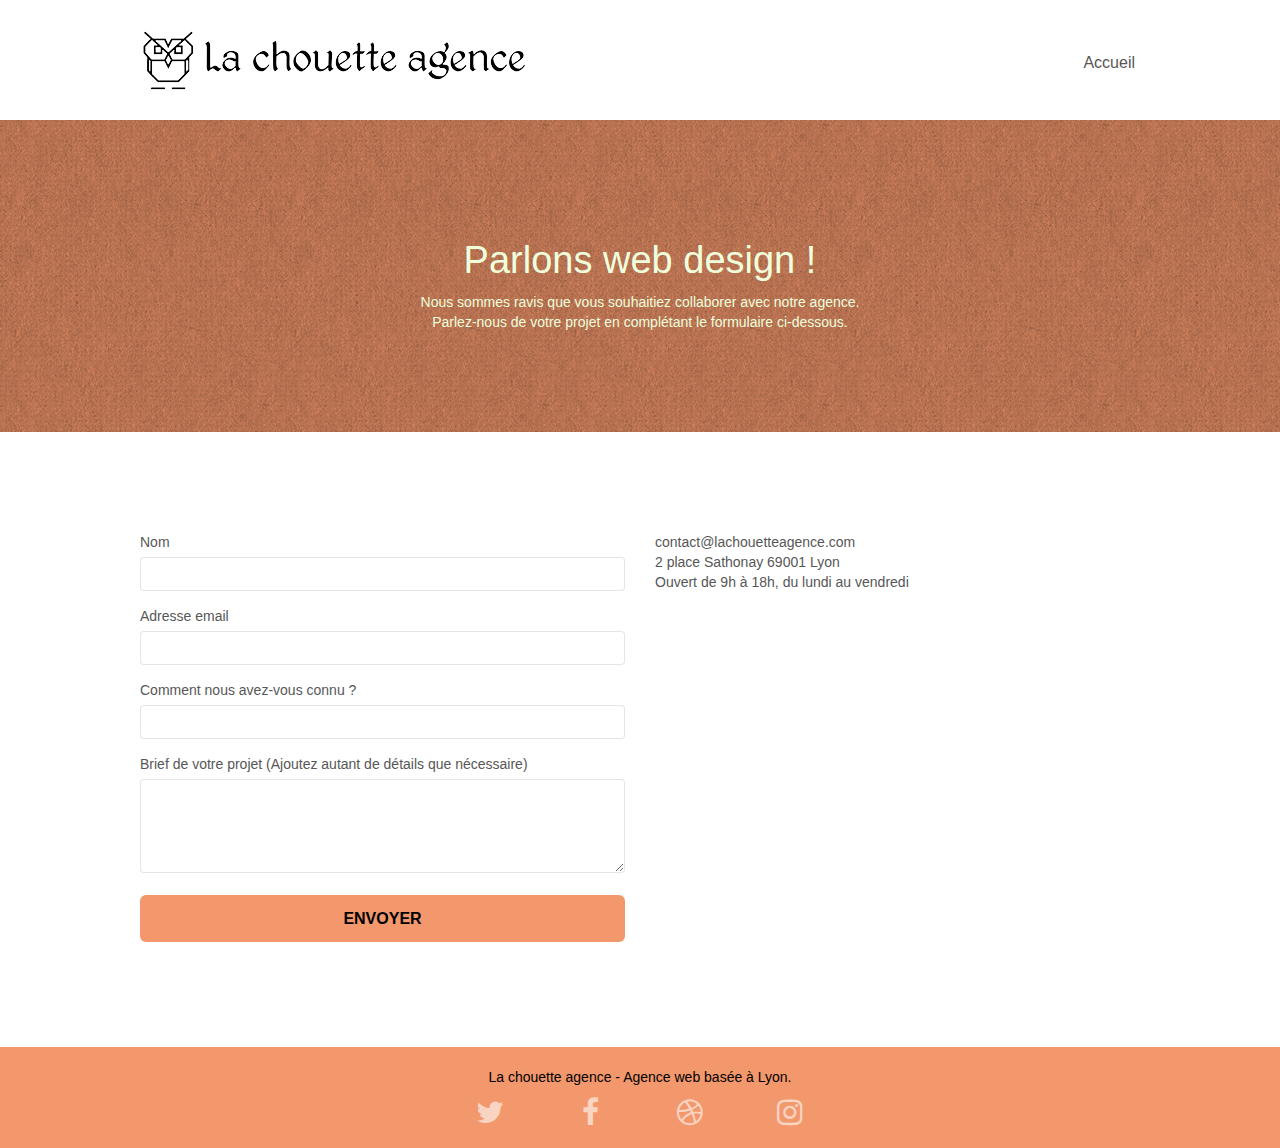
==== contact.html @ cfbeac8d "suite modification" ====
<!doctype html>
<html lang="fr">
<head>
    <meta charset="utf-8">
	<title>Contact-la chouette agence</title>
    <meta name="description" content="La chouette agence est une grande agence de web design basée à Lyon. l'agence aide les entreprise à devenir attractives et visibles sur internet">
    <meta name="viewport" content="width=device-width, initial-scale=1.0, viewport-fit=cover">
     <!-- Open Graph-->
    <meta property="og:type" content="website">
    <meta property="og:url" content="https://souadbz.github.io/P4_code_source/contact.html"/>
    <meta property="og:title" content="Contact-la chouette agence"/>
    <meta property="og:description" content="La chouette agence est une grande agence de web design basée à Lyon. l'agence aide les entreprise à devenir attractives et visibles sur internet"/>
    <meta property="og:image" content="https://github.com/Souadbz/P4_code_source/blob/master/favicon.jpg"/>  
	<meta name="twitter:title" content="Contact-la chouette agence">
	<meta name="twitter:description" content="La chouette agence est une grande agence de web design basée à Lyon. l'agence aide les entreprise à devenir attractives et visibles sur internet">
	<meta name="twitter:image" content="https://github.com/Souadbz/P4_code_source/blob/master/favicon.jpg">
	<meta name="twitter:card" content="summary_large_image">
	
	<link rel="shortcut icon" type="image/png" href="./img/favicon.jpg">
	<link rel="stylesheet" type="text/css" href="./css/bootstrap.css">
	<link rel="stylesheet" type="text/css" href="style.css">
	<link rel="stylesheet" type="text/css" href="./css/font-awesome.css">
	<link rel="stylesheet" type="text/css" href="./css/et-line.css">
	
    
	<script src="./js/jquery-2.1.0.min.js"></script>
	<script src="./js/bootstrap.min.js"></script>
	<script src="./js/blocs.min.js"></script>
	<script src="./js/jqBootstrapValidation.js"></script>
	<script src="./js/formHandler.js"></script>
    <title>page2</title>

    
<!-- Analytics -->
 
<!-- Analytics END -->
    
</head>
<body>
<!-- Principal conteneur -->
<div class="page-container">
    
<!-- bloc-0 -->
<header class="bloc bgc-white l-bloc " id="bloc-0">
	<div class="container bloc-sm">
		<nav class="navbar row">
			<div class="navbar-header">
				<a class="navbar-brand" href="index.html"><img src="img/la-chouette-agence-min.png" alt="atlanta web design logo"/></a>
				<button id="nav-toggle" type="button" class="ui-navbar-toggle navbar-toggle" data-toggle="collapse" data-target=".navbar-1">
					<span class="sr-only">Toggle navigation</span><span class="icon-bar"></span><span class="icon-bar"></span><span class="icon-bar"></span>
				</button>
			</div>
			<div class="collapse navbar-collapse navbar-1 special-dropdown-nav">
				<ul class="site-navigation nav navbar-nav">
					<li>
						<a href="index.html">Accueil</a>
					</li>
				</ul>
			</div>
		</nav>
	</div>
</header>
<!-- bloc-0 END -->
<!-- bloc-6 -->
<div class="bloc bg-dots-bg bg-repeat bgc-atomic-tangerine d-bloc bloc-bg-texture texture-paper" id="bloc-6">
	<div class="container bloc-lg">
		<div class="row">
			<div class="col-sm-12">
				<h1 class="text-center hero-bloc-text tc-white">
					Parlons web design !
				</h1>
				<p class="text-center mg-lg tc-white tight-width-whitespace">
					Nous sommes ravis que vous souhaitiez collaborer avec notre agence.<br>
					Parlez-nous de votre projet en complétant le formulaire ci-dessous.
				</p>
			</div>
		</div>
	</div>
</div>
<!-- bloc-6 END -->

<!-- bloc-7 -->
<div class="bloc bgc-white l-bloc" id="bloc-7">
	<div class="container bloc-lg">
		<div class="row">
			<div class="col-sm-6">
				<form id="form_1" novalidate success-msg="Your message has been sent." fail-msg="Sorry it seems that our mail server is not responding, Sorry for the inconvenience!">
					<div class="form-group">
						<label for="name">
							Nom
						</label>
						<input id="name" class="form-control" required />
					</div>
					<div class="form-group">
						<label for="email">
							Adresse email
						</label>
						<input id="email" class="form-control" type="email" required />
					</div>
					<div class="form-group">
						<label for="input_504">
							Comment nous avez-vous connu ?
						</label>
						<input class="form-control" type="email" required id="input_504" />
					</div>
					<div class="form-group">
						<label for="message">
							Brief de votre projet (Ajoutez autant de détails que nécessaire)<br>
						</label><textarea id="message" class="form-control" rows="4" cols="50" required></textarea>
					</div> 
					<button class="bloc-button btn btn-lg btn-block cta-hero btn-atomic-tangerine" type="submit">
						Envoyer
					</button>
				</form>
			</div>
			<div class="col-sm-6">
				<p>
					contact@lachouetteagence.com<br>2 place Sathonay 69001 Lyon<br>Ouvert de 9h à 18h, du lundi au vendredi<br>
				</p>
			</div>
		</div>
	</div>
</div>
<!-- bloc-7 END -->

<!-- ScrollToTop Button -->
<a class="bloc-button btn btn-d scrollToTop" onclick="scrollToTarget('1')"><span class="fa fa-chevron-up"></span></a>
<!-- ScrollToTop Button END-->


<!-- Footer - bloc-8 -->
<footer class="bloc bgc-atomic-tangerine d-bloc" id="bloc-8">
	<div class="container bloc-sm">
		<div class="row">
			<div class="col-sm-12">
				<p class="text-center white">
					La chouette agence - Agence web basée à Lyon.<br>
				</p>
				<div class="row row-no-gutters reseau-social">
					<div class="col-sm-3">
						<div class="text-center">
							<a a  aria-label="twitter" class="reseau-social" href="https://twitter.com" target="_blank" ><span class="fa fa-twitter icon-md"></span></a>
						</div>
					</div>
					<div class="col-sm-3">
						<div class="text-center">
							<a a  aria-label="facebook" class="reseau-social" href="https://facebook.com" target="_blank"><span class="fa fa-facebook icon-md"></span></a>
						</div>
					</div>
					<div class="col-sm-3">
						<div class="text-center">
							<a a  aria-label="dribbble" class="reseau-social" href="https://dribbble.com" target="_blank"><span class="fa fa-dribbble icon-md"></span></a>
						</div>
					</div>
					<div class="col-sm-3">
						<div class="text-center">
							<a a  aria-label="instagram" class="reseau-social" href="https://instagram.com" target="_blank"><span class="fa fa-instagram icon-md"></span></a>
						</div>
					</div>
				</div>
			</div>
		</div>
	</div>
</footer>
<!-- Footer - bloc-8 END -->

</div>
<!-- Principal conteneur END -->
    

</body>
</html>
---- style.css ----
body {
    margin: 0;
    padding: 0;
    background: #FFF;
    overflow-x: hidden;
    -webkit-font-smoothing: antialiased;
    -moz-osx-font-smoothing: grayscale;
}

a,
button {
    transition: all .3s ease-in-out;
    outline: none!important;
}

a:hover {
    text-decoration: none;
    cursor: pointer;
}

#page-loading-blocs-notifaction {
    position: fixed;
    top: 0;
    bottom: 0;
    width: 100%;
    z-index: 100000;
    background: #FFFFFF url("img/pageload-spinner.gif") no-repeat center center;
}

.bloc {
    width: 100%;
    clear: both;
    background: 50% 50% no-repeat;
    padding: 0 50px;
    -webkit-background-size: cover;
    -moz-background-size: cover;
    -o-background-size: cover;
    background-size: cover;
    position: relative;
}

.bloc .container {
    padding-left: 0;
    padding-right: 0;
}

.bloc-lg {
    padding: 100px 50px;
}

.bloc-md {
    padding: 50px;
}

.bloc-sm {
    padding: 20px 50px;
}

.bg-center,
.bg-l-edge,
.bg-r-edge,
.bg-t-edge,
.bg-b-edge,
.bg-tl-edge,
.bg-bl-edge,
.bg-tr-edge,
.bg-br-edge,
.bg-repeat {
    -webkit-background-size: auto!important;
    -moz-background-size: auto!important;
    -o-background-size: auto!important;
    background-size: auto!important;
}

.bg-repeat {
    background: repeat;
}

.bg-t-edge {
    background: top no-repeat;
}

.bloc-bg-texture::before {
    content: "";
    background-size: 2px 2px;
    position: absolute;
    top: 0;
    bottom: 0;
    left: 0;
    right: 0;
}

.texture-paper::before {
    background: url("img/texture-paper-min.png");
    background-size: 280px 280px;
}

.b-parallax {
    background-attachment: fixed;
}
.d-bloc button:hover {
    color: rgba(255, 255, 255, .9);
}

.d-bloc .icon-round,
.d-bloc .icon-square,
.d-bloc .icon-rounded,
.d-bloc .icon-semi-rounded-a,
.d-bloc .icon-semi-rounded-b {
    border-color: rgba(255, 255, 255, .9);
}

.d-bloc .divider-h span {
    border-color: rgba(255, 255, 255, .2);
}

.d-bloc .a-btn,
.d-bloc .navbar a,
.d-bloc .navbar-brand,
.d-bloc a .icon-sm,
.d-bloc a .icon-md,
.d-bloc a .icon-lg,
.d-bloc a .icon-xl,
.d-bloc h1 a,
.d-bloc h2 a,
.d-bloc h3 a,
.d-bloc h4 a,
.d-bloc h5 a,
.d-bloc h6 a,
.d-bloc p a {
    color: rgba(255, 255, 255, .6);
}

.d-bloc .a-btn:hover,
.d-bloc .navbar a:hover,
.d-bloc .navbar-brand:hover,
.d-bloc a:hover .icon-sm,
.d-bloc a:hover .icon-md,
.d-bloc a:hover .icon-lg,
.d-bloc a:hover .icon-xl,
.d-bloc h1 a:hover,
.d-bloc h2 a:hover,
.d-bloc h3 a:hover,
.d-bloc h4 a:hover,
.d-bloc h5 a:hover,
.d-bloc h6 a:hover,
.d-bloc p a:hover {
    color: rgba(255, 255, 255, 1);
}

.d-bloc .navbar-toggle .icon-bar {
    background: rgba(255, 255, 255, 1);
}

.d-bloc .btn-wire,
.d-bloc .btn-wire:hover {
    color: rgba(255, 255, 255, 1);
    border-color: rgba(255, 255, 255, 1);
}

.d-bloc .panel {
    color: rgba(0, 0, 0, .5);
}

.d-bloc .panel button:hover {
    color: rgba(0, 0, 0, .7);
}

.d-bloc .panel icon {
    border-color: rgba(0, 0, 0, .7);
}

.d-bloc .panel .divider-h span {
    border-color: rgba(0, 0, 0, .1);
}

.d-bloc .panel .a-btn {
    color: rgba(0, 0, 0, .6);
}

.d-bloc .panel .a-btn:hover {
    color: rgba(0, 0, 0, 1);
}

.d-bloc .panel .btn-wire,
.d-bloc .panel .btn-wire:hover {
    color: rgba(0, 0, 0, .7);
    border-color: rgba(0, 0, 0, .3);
}

.d-bloc .panel,
.l-bloc {
    color: rgba(0, 0, 0, .5);
}

.d-bloc .panel button:hover,
.l-bloc button:hover {
    color: rgba(0, 0, 0, .7);
}

.l-bloc .icon-round,
.l-bloc .icon-square,
.l-bloc .icon-rounded,
.l-bloc .icon-semi-rounded-a,
.l-bloc .icon-semi-rounded-b {
    border-color: rgba(0, 0, 0, .7);
}

.d-bloc .panel .divider-h span,
.l-bloc .divider-h span {
    border-color: rgba(0, 0, 0, .1);
}

.d-bloc .panel .a-btn,
.l-bloc .a-btn,
.l-bloc .navbar a,
.l-bloc .navbar-brand,
.l-bloc a .icon-sm,
.l-bloc a .icon-md,
.l-bloc a .icon-lg,
.l-bloc a .icon-xl,
.l-bloc h1 a,
.l-bloc h2 a,
.l-bloc h3 a,
.l-bloc h4 a,
.l-bloc h5 a,
.l-bloc h6 a,
.l-bloc p a {
    color: rgba(0, 0, 0, .6);
}

.d-bloc .panel .a-btn:hover,
.l-bloc .a-btn:hover,
.l-bloc .navbar a:hover,
.l-bloc .navbar-brand:hover,
.l-bloc a:hover .icon-sm,
.l-bloc a:hover .icon-md,
.l-bloc a:hover .icon-lg,
.l-bloc a:hover .icon-xl,
.l-bloc h1 a:hover,
.l-bloc h2 a:hover,
.l-bloc h3 a:hover,
.l-bloc h4 a:hover,
.l-bloc h5 a:hover,
.l-bloc h6 a:hover,
.l-bloc p a:hover {
    color: rgba(0, 0, 0, 1);
}

.l-bloc .navbar-toggle .icon-bar {
    color: rgba(0, 0, 0, .6);
}

.d-bloc .panel .btn-wire,
.d-bloc .panel .btn-wire:hover,
.l-bloc .btn-wire,
.l-bloc .btn-wire:hover {
    color: rgba(0, 0, 0, .7);
    border-color: rgba(0, 0, 0, .3);
}

.voffset {
    margin-top: 30px;
}

.voffset-lg {
    margin-top: 80px;
}

.row-no-gutters {
    margin-right: 0;
    margin-left: 0;
}

.row.row-no-gutters > [class^="col-"],
.row.row-no-gutters > [class*=" col-"] {
    padding-right: 0;
    padding-left: 0;
}
.source-quote{
    font-size: 15px;
    font-style: normal;
}
#bloc-1-hero h1 {
    font-size: 32px;
}

.navbar {
    margin-bottom: 0;
    z-index: 1;
}

.navbar-brand {
    height: auto;
    padding: 3px 15px;
    font-size: 25px;
    font-weight: normal;
    font-weight: 600;
    line-height: 44px;
}

.navbar-brand img {
    max-height: 200px;
    margin: 0 5px 0 0;
    display: inline;
}

.navbar-brand img[src$=svg] {
    min-width: 100px;
}

.nav-center .navbar-brand img {
    margin: 0;
}

.navbar .nav {
    padding-top: 2px;
    margin-right: -16px;
    float: right;
    z-index: 1;
}

.nav > li {
    float: left;
    margin-top: 4px;
    font-size: 16px;
}

.navbar-nav .open .dropdown-menu > li > a {
    text-align: inherit;
}

.nav > li a:hover,
.nav > li a:focus {
    background: transparent;
}

.navbar-toggle {
    margin: 10px 10px 0 0;
    border: 0px;
}

.navbar-toggle:hover {
    background: transparent!important;
}

.navbar-toggle .icon-bar {
    background-color: rgba(0, 0, 0, .5);
    width: 26px;
}

.nav-invert .navbar .nav {
    float: left;
}

.nav-invert .navbar-header,
.nav-invert .navbar-brand {
    float: right;
    position: relative;
    z-index: 2;
}

@media (min-width: 768px) {
    .site-navigation {
        position: absolute;
        top: 50%;
        right: 20px;
        transform: translate(0, -50%);
        -webkit-transform: translateY(-50%);
    }
    .nav > li .dropdown-menu a,
    .nav > li .dropdown-menu a:hover {
        color: #484848;
    }
    .nav-invert .site-navigation {
        left: 0;
        right: 0;
    }
    .nav-center {
        text-align: center;
    }
    .nav-center .navbar-header {
        width: 100%;
    }
    .nav-center .navbar-header,
    .nav-center .navbar-brand,
    .nav-center .nav > li {
        float: none;
        display: inline-block;
    }
    .nav-center .site-navigation {
        position: relative;
        width: 100%;
        right: 0;
        margin-right: 0px;
        margin-top: 20px;
    }
    .nav-center.mini-nav .navbar-toggle {
        float: none;
        margin: 10px auto 0;
    }
}

.nav > li > .dropdown a {
    background: none!important;
    display: block;
    padding: 14px 15px;
}

nav .caret {
    margin: 0 5px;
}

.dropdown-menu .dropdown-menu {
    top: -8px;
    left: 100%;
}

.dropdown-menu .dropmenu-flow-right {
    top: 100%;
    left: 0;
    margin-left: -1px;
    border-top-left-radius: 0;
    border-top-right-radius: 0;
}

.dropdown-menu .dropdown span {
    border: 4px solid black;
    border-top-color: transparent;
    border-right-color: transparent;
    border-bottom-color: transparent;
    margin: 6px -5px 0 0!important;
    float: right;
}

.mg-md {
    margin-top: 10px;
    margin-bottom: 20px;
}

.mg-lg {
    margin-top: 10px;
    margin-bottom: 40px;
}

.btn {
    margin: 0 5px 5px 0;
}

.btn.pull-right {
    margin: 0 0 5px 5px;
}

.btn-d,
.btn-d:hover,
.btn-d:focus {
    color: #FFF;
    background: rgba(0, 0, 0, .3);
}

button {
    outline: none!important;
}

.btn-rd {
    border-radius: 40px;
}

.btn-clean {
    border: 1px solid rgba(0, 0, 0, .08);
    border-bottom-color: rgba(0, 0, 0, .1);
    text-shadow: 0 1px 0 rgba(0, 0, 1, .1);
    box-shadow: 0 1px 3px rgba(0, 0, 1, .25), inset 0 1px 0 0 rgba(255, 255, 255, .15);
}

.icon-md {
    font-size: 30px!important;
}

.icon-lg {
    font-size: 60px!important;
}

.sm-shadow {
    text-shadow: 0 1px 2px rgba(0, 0, 0, .3);
}
#wish{
    font-size: 20px;
}
#contact{
    font-size: 16px;
}
.panel-sq,
.panel-sq .panel-heading,
.panel-sq .panel-footer {
    border-radius: 0;
}

.panel-rd {
    border-radius: 30px;
}

.panel-rd .panel-heading {
    border-radius: 29px 29px 0 0;
}

.panel-rd .panel-footer {
    border-radius: 0 0 29px 29px;
}

.form-control {
    border-color: rgba(0, 0, 0, .1);
    box-shadow: none;
}

.scrollToTop {
    width: 40px;
    height: 40px;
    position: fixed;
    bottom: 20px;
    right: 20px;
    opacity: 0;
    z-index: 500;
    transition: all .3s ease-in-out;
}

.scrollToTop span {
    margin-top: 6px;
}

.showScrollTop {
    font-size: 14px;
    opacity: 1;
}

a[data-lightbox] {
    position: relative;
    display: block;
    text-align: center;
}

a[data-lightbox]:hover::before {
    content: "+";
    font-family: "HelveticaNeue-Light", "Helvetica Neue Light", "Helvetica Neue", Helvetica, Arial;
    font-size: 32px;
    width: 50px;
    height: 50px;
    margin-left: -25px;
    border-radius: 50%;
    background: rgba(0, 0, 0, .6);
    color: #FFF;
    font-weight: 100;
    z-index: 1;
    position: absolute;
    top: 50%;
    transform: translateY(-50%);
    -webkit-transform: translateY(-50%);
}

a[data-lightbox]:hover img {
    opacity: 0.6;
    -webkit-animation-fill-mode: none;
    animation-fill-mode: none;
}

#lightbox-modal {
    display: flex;
    align-items: center;
}

#lightbox-modal .modal-dialog {
    width: 90%;
    max-width: 900px;
    margin: 0 auto 0;
}

#lightbox-modal .modal-dialog img {
    max-height: 90vh;
    margin: 0 auto;
}

.lightbox-caption {
    padding: 20px;
    color: #FFF;
    background: rgba(0, 0, 0, .5);
    position: absolute;
    left: 15px;
    right: 15px;
    bottom: 5px;
}

.close-lightbox {
    color: #FFF;
    font-size: 30px;
    position: absolute;
    top: 20px;
    right: 20px;
    z-index: 20;
    background: rgba(0, 0, 0, .5);
    border: none;
    line-height: 30px;
    padding: 0 9px 5px;
    opacity: 0.3;
}

.close-lightbox:hover,
.next-lightbox:hover,
.prev-lightbox:hover {
    opacity: 1.0;
    color: #FFF;
}

.next-lightbox,
.prev-lightbox {
    font-size: 20px;
    color: rgba(255, 255, 255, .9);
    background: rgba(0, 0, 0, .5);
    transition: all .2s ease-in-out;
    position: absolute;
    top: 45%;
    z-index: 1;
    opacity: 0.4;
}

.next-lightbox {
    padding: 6px 8px 1px 13px;
    right: 25px;
}

.prev-lightbox {
    padding: 6px 13px 1px 10px;
    left: 25px;
}

.snapshot-lb .modal-body {
    padding-bottom: 45px;
}

.snapshot-lb .lightbox-caption {
    padding: 0;
    color: rgba(0, 0, 0, .5);
    background: none;
}

h1,
h2,
h3,
h4,
h5,
h6,
p,
label,
.btn,
a {
    font-family: "helvetica";
    font-weight: 400;
    color: #575757!important;
}

.container {
    max-width: 1000px;
}

.hero-bloc-text {
    font-size: 38px;
}

.hero-bloc-text-sub {
    font-size: 36px;
}

.statement-bloc-text {
    line-height: 26px;
    font-style: italic;
    font-size: 20px;
    text-align: center;
    font-weight: lighter;
    max-width: 520px;
    margin: auto;
}

.tight-width-whitespace {
    max-width: 600px;
    margin: auto;
}

.h1 {
    font-size: 20px;
    font-family: "Open Sans";
}

.cta-hero {
    margin-top: 22px;
    color: #FFFFFF!important;
    text-transform: uppercase;
    padding: 12px 28px 12px 28px;
    font-size: 16px;
    font-weight: 700;
}
#title-project{
    padding-bottom: 10px;
}
.reseau-social {
    max-width: 400px;
    margin: auto;
}

h2 {
    font-size: 22px;
    line-height: 1.4em;
    color: #333333!important;
}
h3 {
    font-size: 15px;
    text-transform: uppercase;
    font-weight: 700;
    color: #333333!important;
}

.med-width-whitespace {
    max-width: 800px;
    margin: auto;
    box-shadow: 0px 0px 0px #000000;
}

h1 {
    color: #333333!important;
}

h4 {
    color: #333333!important;
}

.icons {
    margin-bottom: 14px;
    margin-top: 24px;
}

.white {
    color: #000000!important;
}

.portfolio-thumb {
    margin-bottom: 24px;
}

.portfolio-row {
    margin-bottom: 44px;
    margin-top: 50px;
}

.avatar {
    box-shadow: 0px 4px 9px rgba(0, 0, 0, 0.3);
}

.black-background {
    background-color: rgba(165, 147, 99, 0.7);
    padding: 40px 40px 40px 40px;
}

.bold-link {
    font-weight: 900;
    text-decoration: underline!important;
}

.bgc-white {
    background-color: #FFFFFF;
}

.bgc-dark-slate-blue {
    background-color: #364577;
}

.bgc-atomic-tangerine {
    background-color: #F3976C;
}

.tc-white {
    color:#efffdd!important;
}

.btn-atomic-tangerine {
    background: #F3976C!important;
    color: #000000!important;
}

.btn-atomic-tangerine:hover {
    background: #c27956!important;
    color: #FFFFFF!important;
}

.ltc-white {
    color: #FFFFFF!important;
}

.ltc-white:hover {
    color: #cccccc!important;
}

.ltc-atomic-tangerine {
    color: #F3976C!important;
}

.ltc-atomic-tangerine:hover {
    color: #c27956!important;
}

.icon-dark-slate-blue {
    color: #364577!important;
    border-color: #364577!important;
}

.bg-dots-bg {
    background-image: url("img/dots-bg.png");
}

.bg-lines-h2-bg {
    background-image: url("img/lines-h2-bg.png");
}

.bg-banniere {
    background-image: url("img/la-chouette-agence-banniere-min.jpg");
}

.bg-presentation {
    background-image: url("img/image-de-presentation-min.png");
}
@media (max-width: 1024px) {
    .bloc {
        padding-left: 20px;
        padding-right: 20px;
    }
    .bloc.full-width-bloc,
    .bloc-tile-2.full-width-bloc .container,
    .bloc-tile-3.full-width-bloc .container,
    .bloc-tile-4.full-width-bloc .container {
        padding-left: 0;
        padding-right: 0;
    }
}

@media (max-width: 992px) and (min-width: 768px) {
    .navbar .nav {
        max-width: 80%
    }
    .nav-center.navbar .nav {
        max-width: 100%
    }
}

@media only screen and (min-device-width: 768px) and (max-device-width: 1024px) and (orientation: landscape) {
    .b-parallax {
        background-attachment: scroll;
    }
}

@media only screen and (min-device-width: 1024px) and (max-device-width: 1366px) and (-webkit-min-device-pixel-ratio: 1.5) {
    .b-parallax {
        background-attachment: scroll;
    }
}

@media (max-width: 991px) {
    .container {
        width: 100%;
    }
    .b-parallax {
        background-attachment: scroll;
    }
    .page-container,
    #hero-bloc {
        overflow-x: hidden;
        position: relative;
    }
    .bloc {
        padding-left: constant(safe-area-inset-left);
        padding-right: constant(safe-area-inset-right);
    }
    .bloc-group,
    .bloc-group .bloc {
        display: block;
        width: 100%;
    }
    .bloc-fill-screen .fill-bloc-top-edge,
    .bloc-fill-screen .fill-bloc-bottom-edge {
        padding: 0 20px;
        padding-left: constant(safe-area-inset-left);
        padding-right: constant(safe-area-inset-right);
    }
}

@media (max-width: 767px) {
    .page-container {
        overflow-x: hidden;
        position: relative;
    }
    h1,
    h2,
    h3,
    h4,
    h5,
    h6,
    p,
    #disqus_thread {
        padding-left: 10px!important;
        padding-right: 10px!important;
    }
    .b-parallax {
        background-attachment: scroll;
    }
    .navbar .nav {
        padding-top: 0;
        border-top: 1px solid rgba(0, 0, 0, .2);
        float: none!important;
    }
    .navbar.row {
        margin-left: 0;
        margin-right: 0;
    }
    .site-navigation {
        position: inherit;
        transform: none;
        -webkit-transform: none;
        -ms-transform: none;
    }
    .nav > li {
        margin-top: 0;
        border-bottom: 1px solid rgba(0, 0, 0, .1);
        background: rgba(0, 0, 0, .05);
        text-align: left;
        padding-left: 15px;
        width: 100%;
    }
    .nav > li:hover {
        background: rgba(0, 0, 0, .08);
    }
    .dropdown .dropdown a .caret {
        float: none;
        margin: 5px 0 0 10px!important;
        border: 4px solid black;
        border-bottom-color: transparent;
        border-right-color: transparent;
        border-left-color: transparent;
    }
    #hero-bloc .navbar .nav {
        background: rgba(0, 0, 0, .8);
    }
    #hero-bloc .navbar .nav a {
        color: rgba(255, 255, 255, .6);
    }
    .hero {
        padding: 50px 0;
    }
    .hero-nav {
        left: -1px;
        right: -1px;
    }
    .navbar-collapse {
        padding: 0;
        overflow-x: hidden;
        -webkit-box-shadow: none;
        box-shadow: none;
    }
    .navbar-brand img {
        max-height: 40px;
        width: auto;
    }
    .nav-invert .navbar-header {
        float: none;
        width: 100%;
    }
    .nav-invert .navbar-toggle {
        float: left;
        margin-left: 10px;
    }
    .bloc {
        padding-left: 0;
        padding-right: 0;
    }
    .bloc-xxl,
    .bloc-xl,
    .bloc-lg {
        padding: 40px 0;
    }
    .bloc-sm,
    .bloc-md {
        padding-left: 0;
        padding-right: 0;
    }
    .bloc-tile-2 .container,
    .bloc-tile-3 .container,
    .bloc-tile-4 .container,
    .bloc-fill-screen .fill-bloc-top-edge,
    .bloc-fill-screen .fill-bloc-bottom-edge {
        padding-left: 0;
        padding-right: 0;
    }
    .a-block {
        padding: 0 10px;
    }
    .btn-dwn {
        display: none;
    }
    .voffset {
        margin-top: 5px;
    }
    .voffset-md {
        margin-top: 20px;
    }
    .voffset-lg {
        margin-top: 30px;
    }
    form {
        padding: 5px;
    }
    .close-lightbox {
        display: inline-block;
    }
    .blocsapp-device-iphone5 {
        background-size: 216px 425px;
        padding-top: 60px;
        width: 216px;
        height: 425px;
    }
    .blocsapp-device-iphone5 img {
        width: 180px;
        height: 320px;
    }
}

@media (max-width: 400px) {
    .bloc {
        padding-left: 0;
        padding-right: 0;
    }
}

@media (max-width: 767px) {
    .bloc-mob-center-text {
        text-align: center;
    }
}
---- css/et-line.css ----
@font-face {
    font-family: et-line;
    src: url(../fonts/et-line.eot);
    src: url(../fonts/et-line.eot?#iefix) format('embedded-opentype'), url(../fonts/et-line.woff) format('woff'), url(../fonts/et-line.ttf) format('truetype'), url(../fonts/et-line.svg#et-line) format('svg');
    font-weight: 400;
    font-style: normal
}

.et-icon-adjustments,
.et-icon-alarmclock,
.et-icon-anchor,
.et-icon-aperture,
.et-icon-attachment,
.et-icon-bargraph,
.et-icon-basket,
.et-icon-beaker,
.et-icon-bike,
.et-icon-book-open,
.et-icon-briefcase,
.et-icon-browser,
.et-icon-calendar,
.et-icon-camera,
.et-icon-caution,
.et-icon-chat,
.et-icon-circle-compass,
.et-icon-clipboard,
.et-icon-clock,
.et-icon-cloud,
.et-icon-compass,
.et-icon-desktop,
.et-icon-dial,
.et-icon-document,
.et-icon-documents,
.et-icon-download,
.et-icon-dribbble,
.et-icon-edit,
.et-icon-envelope,
.et-icon-expand,
.et-icon-facebook,
.et-icon-flag,
.et-icon-focus,
.et-icon-gears,
.et-icon-genius,
.et-icon-gift,
.et-icon-global,
.et-icon-globe,
.et-icon-googleplus,
.et-icon-grid,
.et-icon-happy,
.et-icon-hazardous,
.et-icon-heart,
.et-icon-hotairballoon,
.et-icon-hourglass,
.et-icon-key,
.et-icon-laptop,
.et-icon-layers,
.et-icon-lifesaver,
.et-icon-lightbulb,
.et-icon-linegraph,
.et-icon-linkedin,
.et-icon-lock,
.et-icon-magnifying-glass,
.et-icon-map,
.et-icon-map-pin,
.et-icon-megaphone,
.et-icon-mic,
.et-icon-mobile,
.et-icon-newspaper,
.et-icon-notebook,
.et-icon-paintbrush,
.et-icon-paperclip,
.et-icon-pencil,
.et-icon-phone,
.et-icon-picture,
.et-icon-pictures,
.et-icon-piechart,
.et-icon-presentation,
.et-icon-pricetags,
.et-icon-printer,
.et-icon-profile-female,
.et-icon-profile-male,
.et-icon-puzzle,
.et-icon-quote,
.et-icon-recycle,
.et-icon-refresh,
.et-icon-ribbon,
.et-icon-rss,
.et-icon-sad,
.et-icon-scissors,
.et-icon-scope,
.et-icon-search,
.et-icon-shield,
.et-icon-speedometer,
.et-icon-strategy,
.et-icon-streetsign,
.et-icon-tablet,
.et-icon-target,
.et-icon-telescope,
.et-icon-toolbox,
.et-icon-tools,
.et-icon-tools-2,
.et-icon-trophy,
.et-icon-tumblr,
.et-icon-twitter,
.et-icon-upload,
.et-icon-video,
.et-icon-wallet,
.et-icon-wine {
    font-family: et-line;
    speak: none;
    font-style: normal;
    font-weight: 400;
    font-variant: normal;
    text-transform: none;
    line-height: 1;
    -webkit-font-smoothing: antialiased;
    -moz-osx-font-smoothing: grayscale;
    display: inline-block
}

.et-icon-mobile:before {
    content: "\e000"
}

.et-icon-laptop:before {
    content: "\e001"
}

.et-icon-desktop:before {
    content: "\e002"
}

.et-icon-tablet:before {
    content: "\e003"
}

.et-icon-phone:before {
    content: "\e004"
}

.et-icon-document:before {
    content: "\e005"
}

.et-icon-documents:before {
    content: "\e006"
}

.et-icon-search:before {
    content: "\e007"
}

.et-icon-clipboard:before {
    content: "\e008"
}

.et-icon-newspaper:before {
    content: "\e009"
}

.et-icon-notebook:before {
    content: "\e00a"
}

.et-icon-book-open:before {
    content: "\e00b"
}

.et-icon-browser:before {
    content: "\e00c"
}

.et-icon-calendar:before {
    content: "\e00d"
}

.et-icon-presentation:before {
    content: "\e00e"
}

.et-icon-picture:before {
    content: "\e00f"
}

.et-icon-pictures:before {
    content: "\e010"
}

.et-icon-video:before {
    content: "\e011"
}

.et-icon-camera:before {
    content: "\e012"
}

.et-icon-printer:before {
    content: "\e013"
}

.et-icon-toolbox:before {
    content: "\e014"
}

.et-icon-briefcase:before {
    content: "\e015"
}

.et-icon-wallet:before {
    content: "\e016"
}

.et-icon-gift:before {
    content: "\e017"
}

.et-icon-bargraph:before {
    content: "\e018"
}

.et-icon-grid:before {
    content: "\e019"
}

.et-icon-expand:before {
    content: "\e01a"
}

.et-icon-focus:before {
    content: "\e01b"
}

.et-icon-edit:before {
    content: "\e01c"
}

.et-icon-adjustments:before {
    content: "\e01d"
}

.et-icon-ribbon:before {
    content: "\e01e"
}

.et-icon-hourglass:before {
    content: "\e01f"
}

.et-icon-lock:before {
    content: "\e020"
}

.et-icon-megaphone:before {
    content: "\e021"
}

.et-icon-shield:before {
    content: "\e022"
}

.et-icon-trophy:before {
    content: "\e023"
}

.et-icon-flag:before {
    content: "\e024"
}

.et-icon-map:before {
    content: "\e025"
}

.et-icon-puzzle:before {
    content: "\e026"
}

.et-icon-basket:before {
    content: "\e027"
}

.et-icon-envelope:before {
    content: "\e028"
}

.et-icon-streetsign:before {
    content: "\e029"
}

.et-icon-telescope:before {
    content: "\e02a"
}

.et-icon-gears:before {
    content: "\e02b"
}

.et-icon-key:before {
    content: "\e02c"
}

.et-icon-paperclip:before {
    content: "\e02d"
}

.et-icon-attachment:before {
    content: "\e02e"
}

.et-icon-pricetags:before {
    content: "\e02f"
}

.et-icon-lightbulb:before {
    content: "\e030"
}

.et-icon-layers:before {
    content: "\e031"
}

.et-icon-pencil:before {
    content: "\e032"
}

.et-icon-tools:before {
    content: "\e033"
}

.et-icon-tools-2:before {
    content: "\e034"
}

.et-icon-scissors:before {
    content: "\e035"
}

.et-icon-paintbrush:before {
    content: "\e036"
}

.et-icon-magnifying-glass:before {
    content: "\e037"
}

.et-icon-circle-compass:before {
    content: "\e038"
}

.et-icon-linegraph:before {
    content: "\e039"
}

.et-icon-mic:before {
    content: "\e03a"
}

.et-icon-strategy:before {
    content: "\e03b"
}

.et-icon-beaker:before {
    content: "\e03c"
}

.et-icon-caution:before {
    content: "\e03d"
}

.et-icon-recycle:before {
    content: "\e03e"
}

.et-icon-anchor:before {
    content: "\e03f"
}

.et-icon-profile-male:before {
    content: "\e040"
}

.et-icon-profile-female:before {
    content: "\e041"
}

.et-icon-bike:before {
    content: "\e042"
}

.et-icon-wine:before {
    content: "\e043"
}

.et-icon-hotairballoon:before {
    content: "\e044"
}

.et-icon-globe:before {
    content: "\e045"
}

.et-icon-genius:before {
    content: "\e046"
}

.et-icon-map-pin:before {
    content: "\e047"
}

.et-icon-dial:before {
    content: "\e048"
}

.et-icon-chat:before {
    content: "\e049"
}

.et-icon-heart:before {
    content: "\e04a"
}

.et-icon-cloud:before {
    content: "\e04b"
}

.et-icon-upload:before {
    content: "\e04c"
}

.et-icon-download:before {
    content: "\e04d"
}

.et-icon-target:before {
    content: "\e04e"
}

.et-icon-hazardous:before {
    content: "\e04f"
}

.et-icon-piechart:before {
    content: "\e050"
}

.et-icon-speedometer:before {
    content: "\e051"
}

.et-icon-global:before {
    content: "\e052"
}

.et-icon-compass:before {
    content: "\e053"
}

.et-icon-lifesaver:before {
    content: "\e054"
}

.et-icon-clock:before {
    content: "\e055"
}

.et-icon-aperture:before {
    content: "\e056"
}

.et-icon-quote:before {
    content: "\e057"
}

.et-icon-scope:before {
    content: "\e058"
}

.et-icon-alarmclock:before {
    content: "\e059"
}

.et-icon-refresh:before {
    content: "\e05a"
}

.et-icon-happy:before {
    content: "\e05b"
}

.et-icon-sad:before {
    content: "\e05c"
}

.et-icon-facebook:before {
    content: "\e05d"
}

.et-icon-twitter:before {
    content: "\e05e"
}

.et-icon-googleplus:before {
    content: "\e05f"
}

.et-icon-rss:before {
    content: "\e060"
}

.et-icon-tumblr:before {
    content: "\e061"
}

.et-icon-linkedin:before {
    content: "\e062"
}

.et-icon-dribbble:before {
    content: "\e063"
}
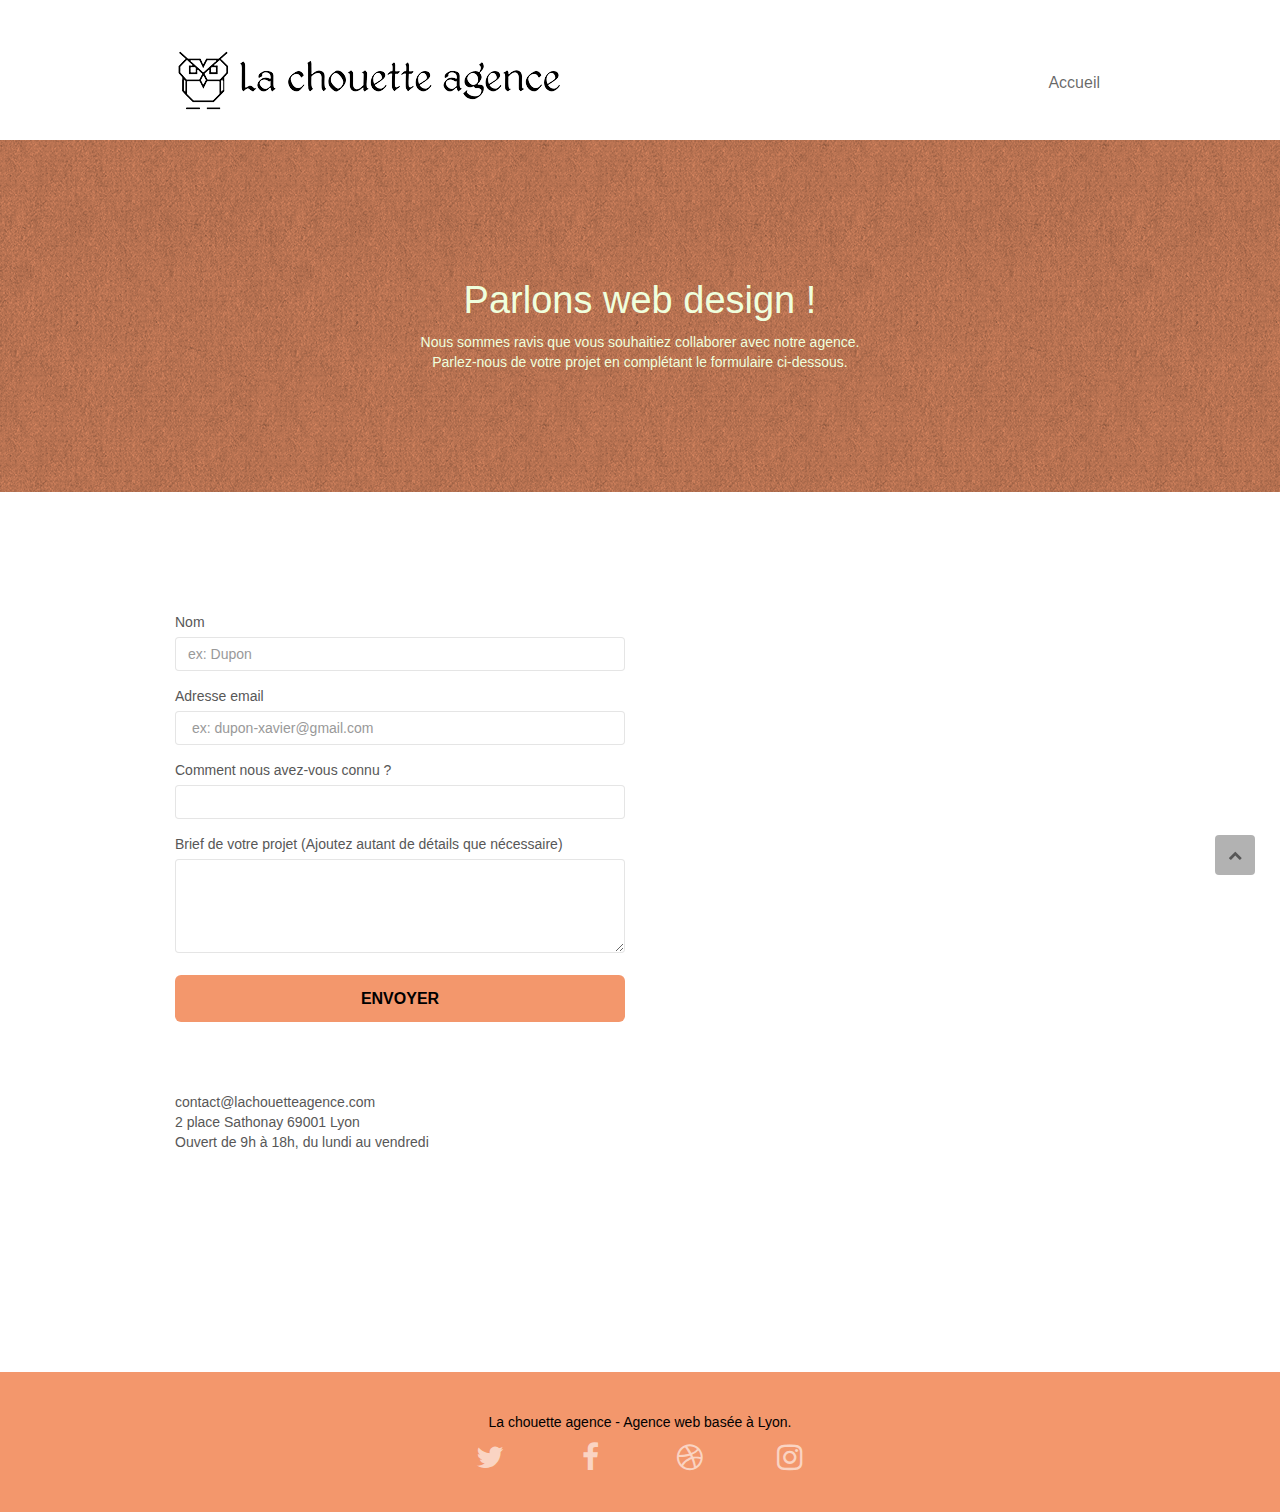
==== commit 260ec063: "balises et style" ====
--- a/contact.html
+++ b/contact.html
@@ -62,9 +62,9 @@
 </header>
 <!-- bloc-0 END -->
 <!-- bloc-6 -->
-<div class="bloc bg-dots-bg bg-repeat bgc-atomic-tangerine d-bloc bloc-bg-texture texture-paper" id="bloc-6">
+<section class="bloc bg-dots-bg bg-repeat bgc-atomic-tangerine d-bloc bloc-bg-texture texture-paper" id="bloc-6">
 	<div class="container bloc-lg">
-		<div class="row">
+		<main class="row">
 			<div class="col-sm-12">
 				<h1 class="text-center hero-bloc-text tc-white">
 					Parlons web design !
@@ -74,53 +74,53 @@
 					Parlez-nous de votre projet en complétant le formulaire ci-dessous.
 				</p>
 			</div>
-		</div>
+		</main>
 	</div>
-</div>
+</section>
 <!-- bloc-6 END -->
 
 <!-- bloc-7 -->
-<div class="bloc bgc-white l-bloc" id="bloc-7">
+<section class="bloc bgc-white l-bloc" id="bloc-7">
 	<div class="container bloc-lg">
-		<div class="row">
+		<section class="row row-contact">
 			<div class="col-sm-6">
 				<form id="form_1" novalidate success-msg="Your message has been sent." fail-msg="Sorry it seems that our mail server is not responding, Sorry for the inconvenience!">
 					<div class="form-group">
 						<label for="name">
 							Nom
 						</label>
-						<input id="name" class="form-control" required />
+						<input id="name" class="form-control" required="name" placeholder="ex: Dupon" />
 					</div>
 					<div class="form-group">
 						<label for="email">
 							Adresse email
 						</label>
-						<input id="email" class="form-control" type="email" required />
+						<input id="email" class="form-control" type="email" required="email" Placeholder=" ex: dupon-xavier@gmail.com" />
 					</div>
 					<div class="form-group">
 						<label for="input_504">
 							Comment nous avez-vous connu ?
 						</label>
-						<input class="form-control" type="email" required id="input_504" />
+						<input class="form-control" type="email" required="question" id="input_504" />
 					</div>
 					<div class="form-group">
 						<label for="message">
 							Brief de votre projet (Ajoutez autant de détails que nécessaire)<br>
-						</label><textarea id="message" class="form-control" rows="4" cols="50" required></textarea>
+						</label><textarea id="message" class="form-control" rows="4" cols="50" required="information"></textarea>
 					</div> 
 					<button class="bloc-button btn btn-lg btn-block cta-hero btn-atomic-tangerine" type="submit">
 						Envoyer
 					</button>
 				</form>
 			</div>
-			<div class="col-sm-6">
-				<p>
+			<aside class="col-sm-6">
+				<p class="contact-information">
 					contact@lachouetteagence.com<br>2 place Sathonay 69001 Lyon<br>Ouvert de 9h à 18h, du lundi au vendredi<br>
 				</p>
-			</div>
-		</div>
+			</aside>
+		</section>
 	</div>
-</div>
+</section>
 <!-- bloc-7 END -->
 
 <!-- ScrollToTop Button -->
@@ -131,42 +131,39 @@
 <!-- Footer - bloc-8 -->
 <footer class="bloc bgc-atomic-tangerine d-bloc" id="bloc-8">
 	<div class="container bloc-sm">
-		<div class="row">
+		<section class="row">
 			<div class="col-sm-12">
 				<p class="text-center white">
 					La chouette agence - Agence web basée à Lyon.<br>
 				</p>
-				<div class="row row-no-gutters reseau-social">
-					<div class="col-sm-3">
+				<section class="row row-no-gutters reseau-social">
+					<aside class="col-sm-3">
 						<div class="text-center">
-							<a a  aria-label="twitter" class="reseau-social" href="https://twitter.com" target="_blank" ><span class="fa fa-twitter icon-md"></span></a>
+							<a a  aria-label="twitter" class="reseau-social" href="https://twitter.com" target="_blank" rel="noopener"><span class="fa fa-twitter icon-md"></span></a>
 						</div>
-					</div>
-					<div class="col-sm-3">
+					</aside>
+					<aside class="col-sm-3">
 						<div class="text-center">
-							<a a  aria-label="facebook" class="reseau-social" href="https://facebook.com" target="_blank"><span class="fa fa-facebook icon-md"></span></a>
+							<a a  aria-label="facebook" class="reseau-social" href="https://facebook.com" target="_blank"rel="noopener"><span class="fa fa-facebook icon-md"></span></a>
 						</div>
-					</div>
-					<div class="col-sm-3">
+					</aside>
+					<aside class="col-sm-3">
 						<div class="text-center">
-							<a a  aria-label="dribbble" class="reseau-social" href="https://dribbble.com" target="_blank"><span class="fa fa-dribbble icon-md"></span></a>
+							<a a  aria-label="dribbble" class="reseau-social" href="https://dribbble.com" target="_blank" rel="noopener"><span class="fa fa-dribbble icon-md"></span></a>
 						</div>
-					</div>
-					<div class="col-sm-3">
+					</aside>
+					<aside class="col-sm-3">
 						<div class="text-center">
-							<a a  aria-label="instagram" class="reseau-social" href="https://instagram.com" target="_blank"><span class="fa fa-instagram icon-md"></span></a>
+							<a a  aria-label="instagram" class="reseau-social" href="https://instagram.com" target="_blank"rel="noopener" ><span class="fa fa-instagram icon-md"></span></a>
 						</div>
-					</div>
-				</div>
+					</aside>
+				</section>
 			</div>
-		</div>
+		</section>
 	</div>
 </footer>
+</div>
 <!-- Footer - bloc-8 END -->
-
-</div>
-<!-- Principal conteneur END -->
-    
-
+<!-- Principal conteneur END --> 
 </body>
 </html>
--- a/style.css
+++ b/style.css
@@ -258,6 +258,10 @@
     color: rgba(0, 0, 0, .7);
     border-color: rgba(0, 0, 0, .3);
 }
+.contact-information{
+    margin-top: 65px;
+    margin-bottom: 100px;
+}
 
 .voffset {
     margin-top: 30px;
@@ -319,7 +323,6 @@
     float: right;
     z-index: 1;
 }
-
 .nav > li {
     float: left;
     margin-top: 4px;
@@ -495,7 +498,10 @@
 .panel-sq .panel-footer {
     border-radius: 0;
 }
-
+.color-lien-l{
+    color: black;
+    font-weight: 600;
+}
 .panel-rd {
     border-radius: 30px;
 }
@@ -519,7 +525,6 @@
     position: fixed;
     bottom: 20px;
     right: 20px;
-    opacity: 0;
     z-index: 500;
     transition: all .3s ease-in-out;
 }
@@ -650,8 +655,8 @@
 h6,
 p,
 label,
-.btn,
-a {
+.btn
+ {
     font-family: "helvetica";
     font-weight: 400;
     color: #575757!important;
@@ -703,6 +708,8 @@
 .reseau-social {
     max-width: 400px;
     margin: auto;
+    display: flex;
+    justify-content: space-evenly;
 }
 
 h2 {
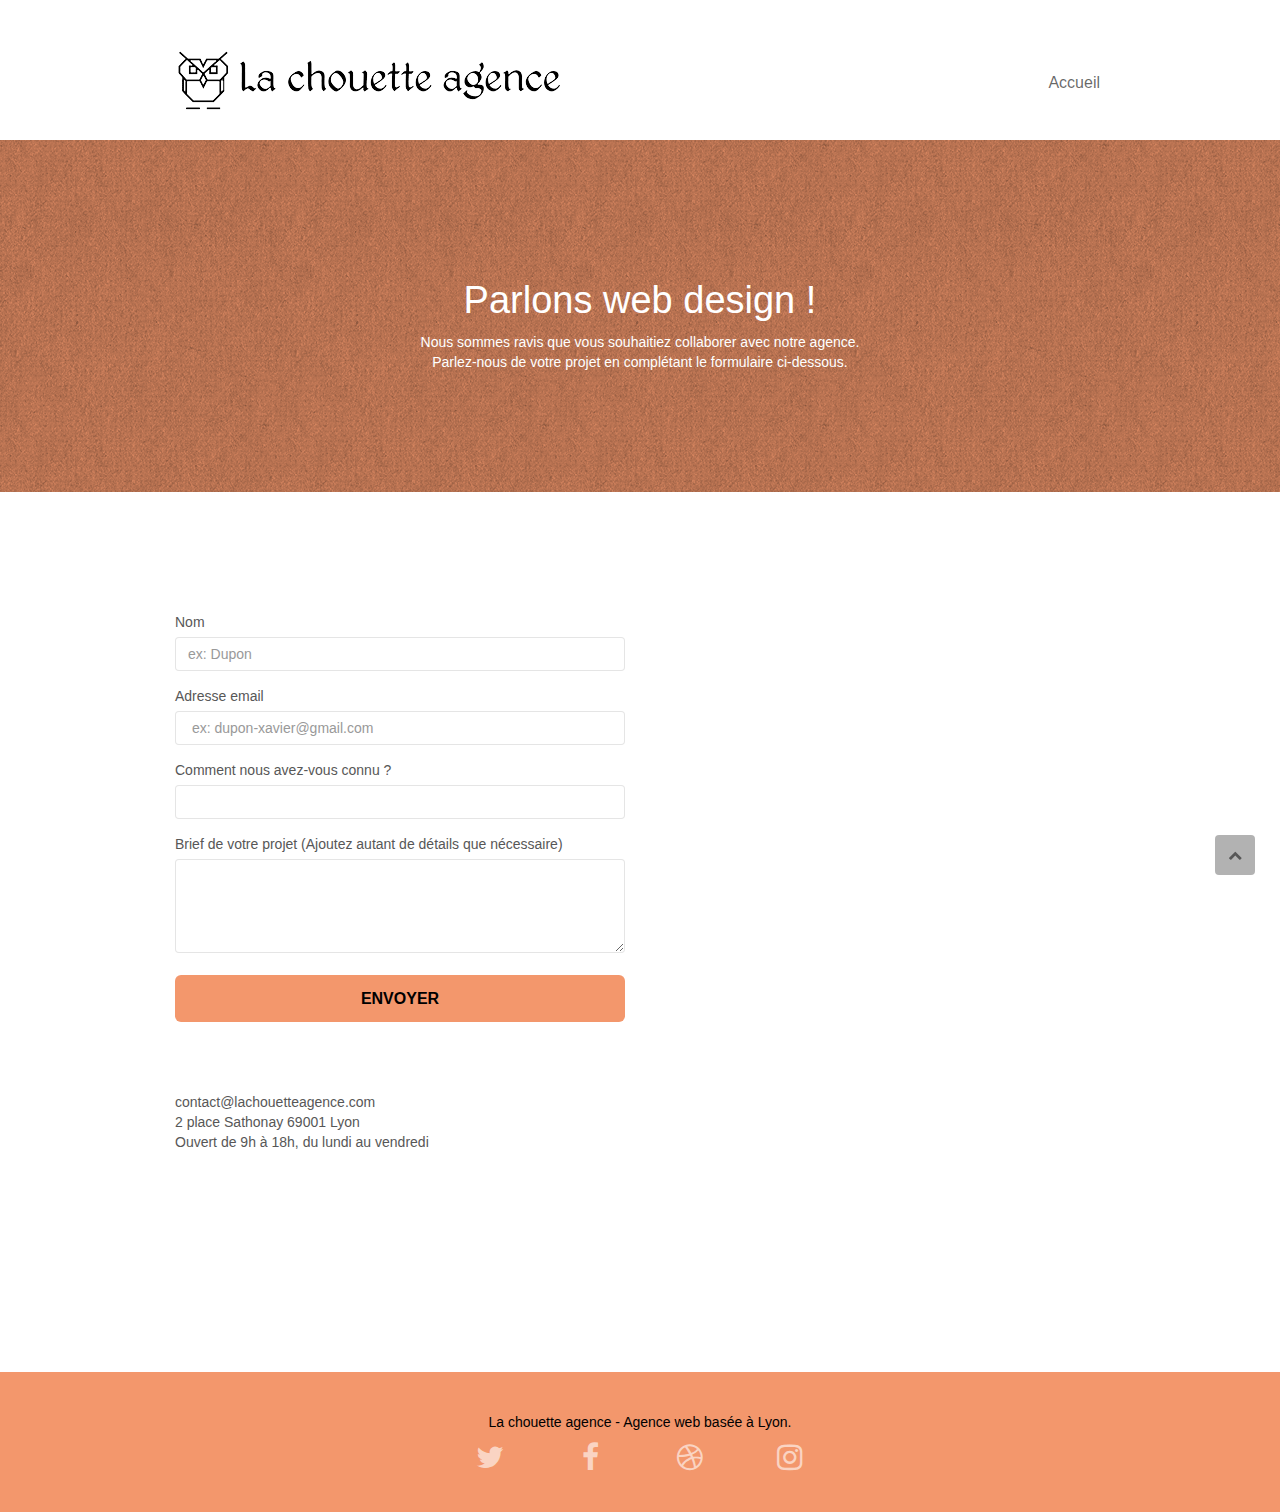
==== commit f82add31: "nouveau-fihier" ====
--- a/contact.html
+++ b/contact.html
@@ -66,10 +66,10 @@
 	<div class="container bloc-lg">
 		<main class="row">
 			<div class="col-sm-12">
-				<h1 class="text-center hero-bloc-text tc-white">
+				<h1 class="text-center hero-bloc-text tc-white-white">
 					Parlons web design !
 				</h1>
-				<p class="text-center mg-lg tc-white tight-width-whitespace">
+				<p class="text-center mg-lg tc-white-white tight-width-whitespace">
 					Nous sommes ravis que vous souhaitiez collaborer avec notre agence.<br>
 					Parlez-nous de votre projet en complétant le formulaire ci-dessous.
 				</p>
--- a/style.css
+++ b/style.css
@@ -785,7 +785,10 @@
 .tc-white {
     color:#efffdd!important;
 }
-
+.tc-white-white{
+    color : white!important;
+
+}
 .btn-atomic-tangerine {
     background: #F3976C!important;
     color: #000000!important;
@@ -830,7 +833,7 @@
 }
 
 .bg-presentation {
-    background-image: url("img/image-de-presentation-min.png");
+    background-image: url("img/image-de-presentation-min.jpg");
 }
 @media (max-width: 1024px) {
     .bloc {
@@ -845,7 +848,14 @@
         padding-right: 0;
     }
 }
-
+.carousel-inner>.item>a>img,
+.carousel-inner>.item>img,
+.img-responsive,
+.thumbnail a>img,
+.thumbnail>img {
+    width: 99%;
+    height:  auto;
+}
 @media (max-width: 992px) and (min-width: 768px) {
     .navbar .nav {
         max-width: 80%
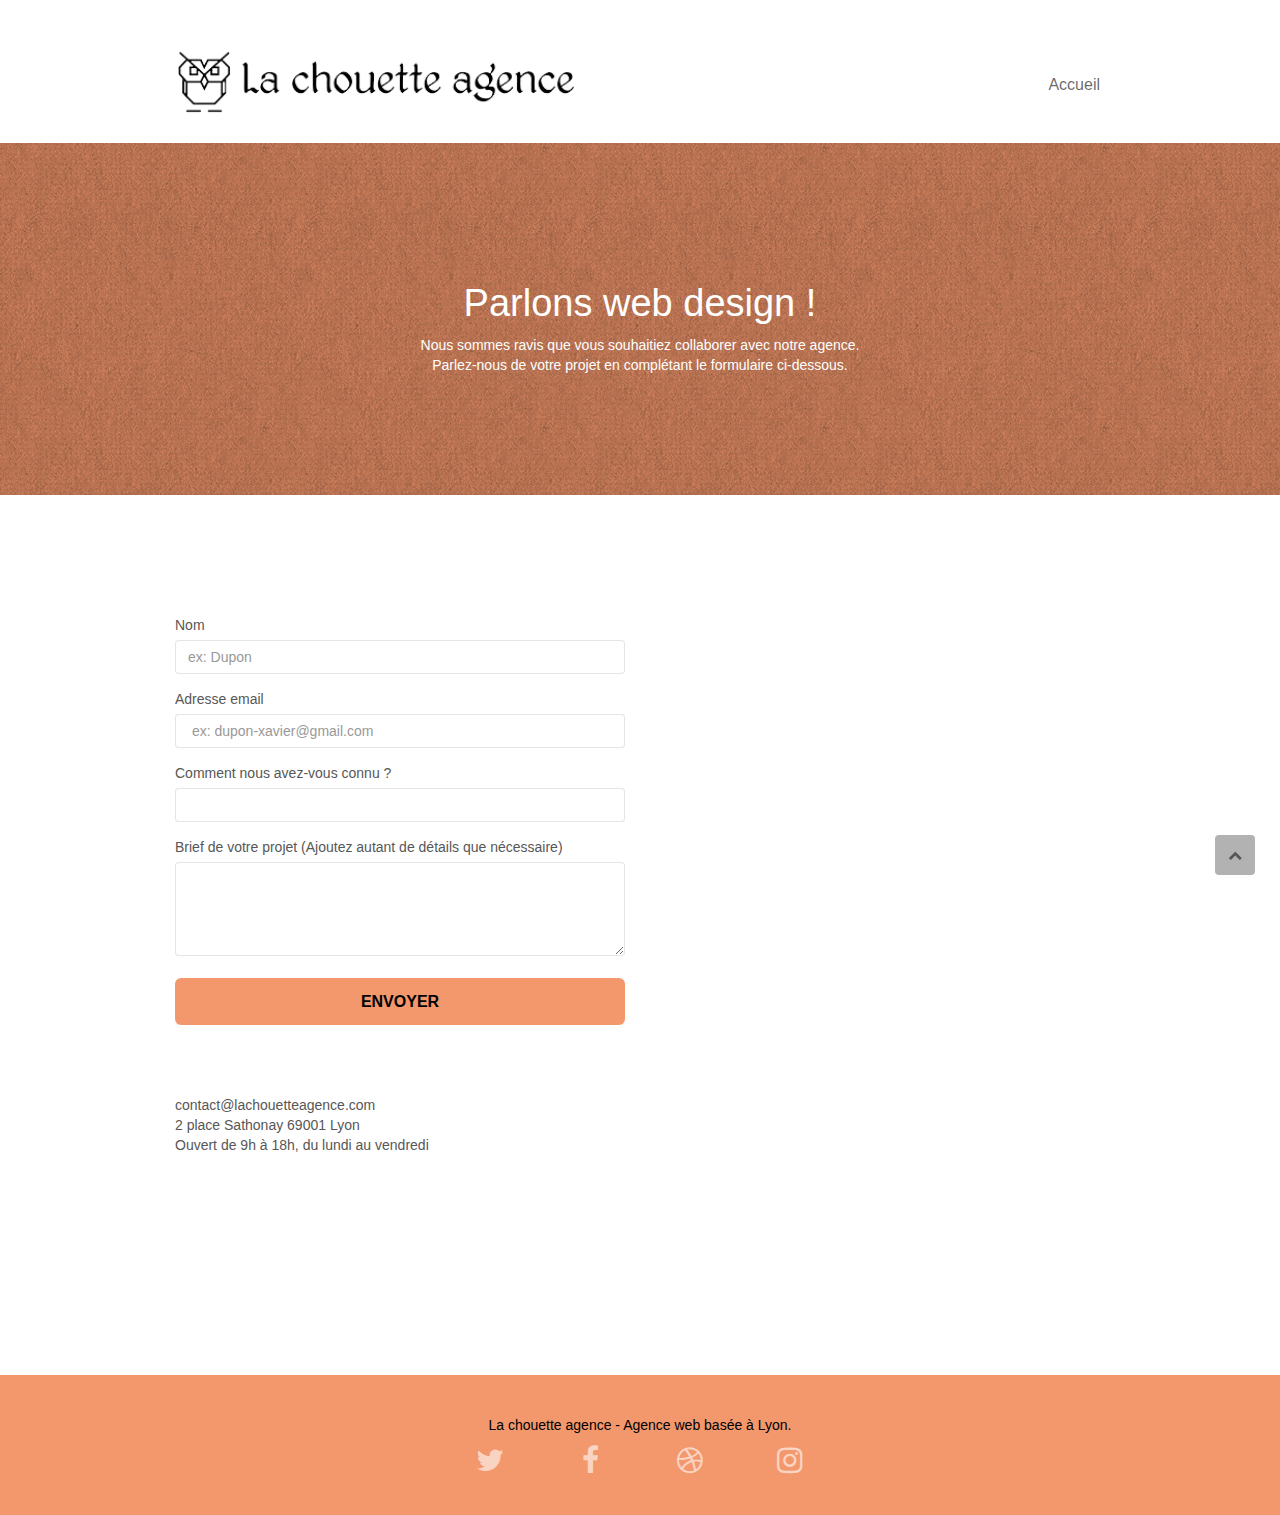
==== commit 26c78599: "modif script" ====
--- a/contact.html
+++ b/contact.html
@@ -15,20 +15,17 @@
 	<meta name="twitter:description" content="La chouette agence est une grande agence de web design basée à Lyon. l'agence aide les entreprise à devenir attractives et visibles sur internet">
 	<meta name="twitter:image" content="https://github.com/Souadbz/P4_code_source/blob/master/favicon.jpg">
 	<meta name="twitter:card" content="summary_large_image">
-	
 	<link rel="shortcut icon" type="image/png" href="./img/favicon.jpg">
 	<link rel="stylesheet" type="text/css" href="./css/bootstrap.css">
 	<link rel="stylesheet" type="text/css" href="style.css">
 	<link rel="stylesheet" type="text/css" href="./css/font-awesome.css">
 	<link rel="stylesheet" type="text/css" href="./css/et-line.css">
-	
-    
-	<script src="./js/jquery-2.1.0.min.js"></script>
-	<script src="./js/bootstrap.min.js"></script>
-	<script src="./js/blocs.min.js"></script>
-	<script src="./js/jqBootstrapValidation.js"></script>
+	<script src="./js/jquery-2.1.0.js"></script>
+	<script src="./js/bootstrap.js"></script>
+	<script src="./js/blocs.js"></script>
+	<script src="./js/jqBootstrapValidation.js" defer></script>
 	<script src="./js/formHandler.js"></script>
-    <title>page2</title>
+    <title>Contact la chouette agence</title>
 
     
 <!-- Analytics -->
--- a/style.css
+++ b/style.css
@@ -305,6 +305,8 @@
 
 .navbar-brand img {
     max-height: 200px;
+    height: 75px;
+    width: 400px;
     margin: 0 5px 0 0;
     display: inline;
 }
@@ -854,7 +856,7 @@
 .thumbnail a>img,
 .thumbnail>img {
     width: 99%;
-    height:  auto;
+    height: 80%;
 }
 @media (max-width: 992px) and (min-width: 768px) {
     .navbar .nav {
@@ -980,6 +982,8 @@
     }
     .navbar-brand img {
         max-height: 40px;
+        height: 40px;
+        width: 215px;
         width: auto;
     }
     .nav-invert .navbar-header {
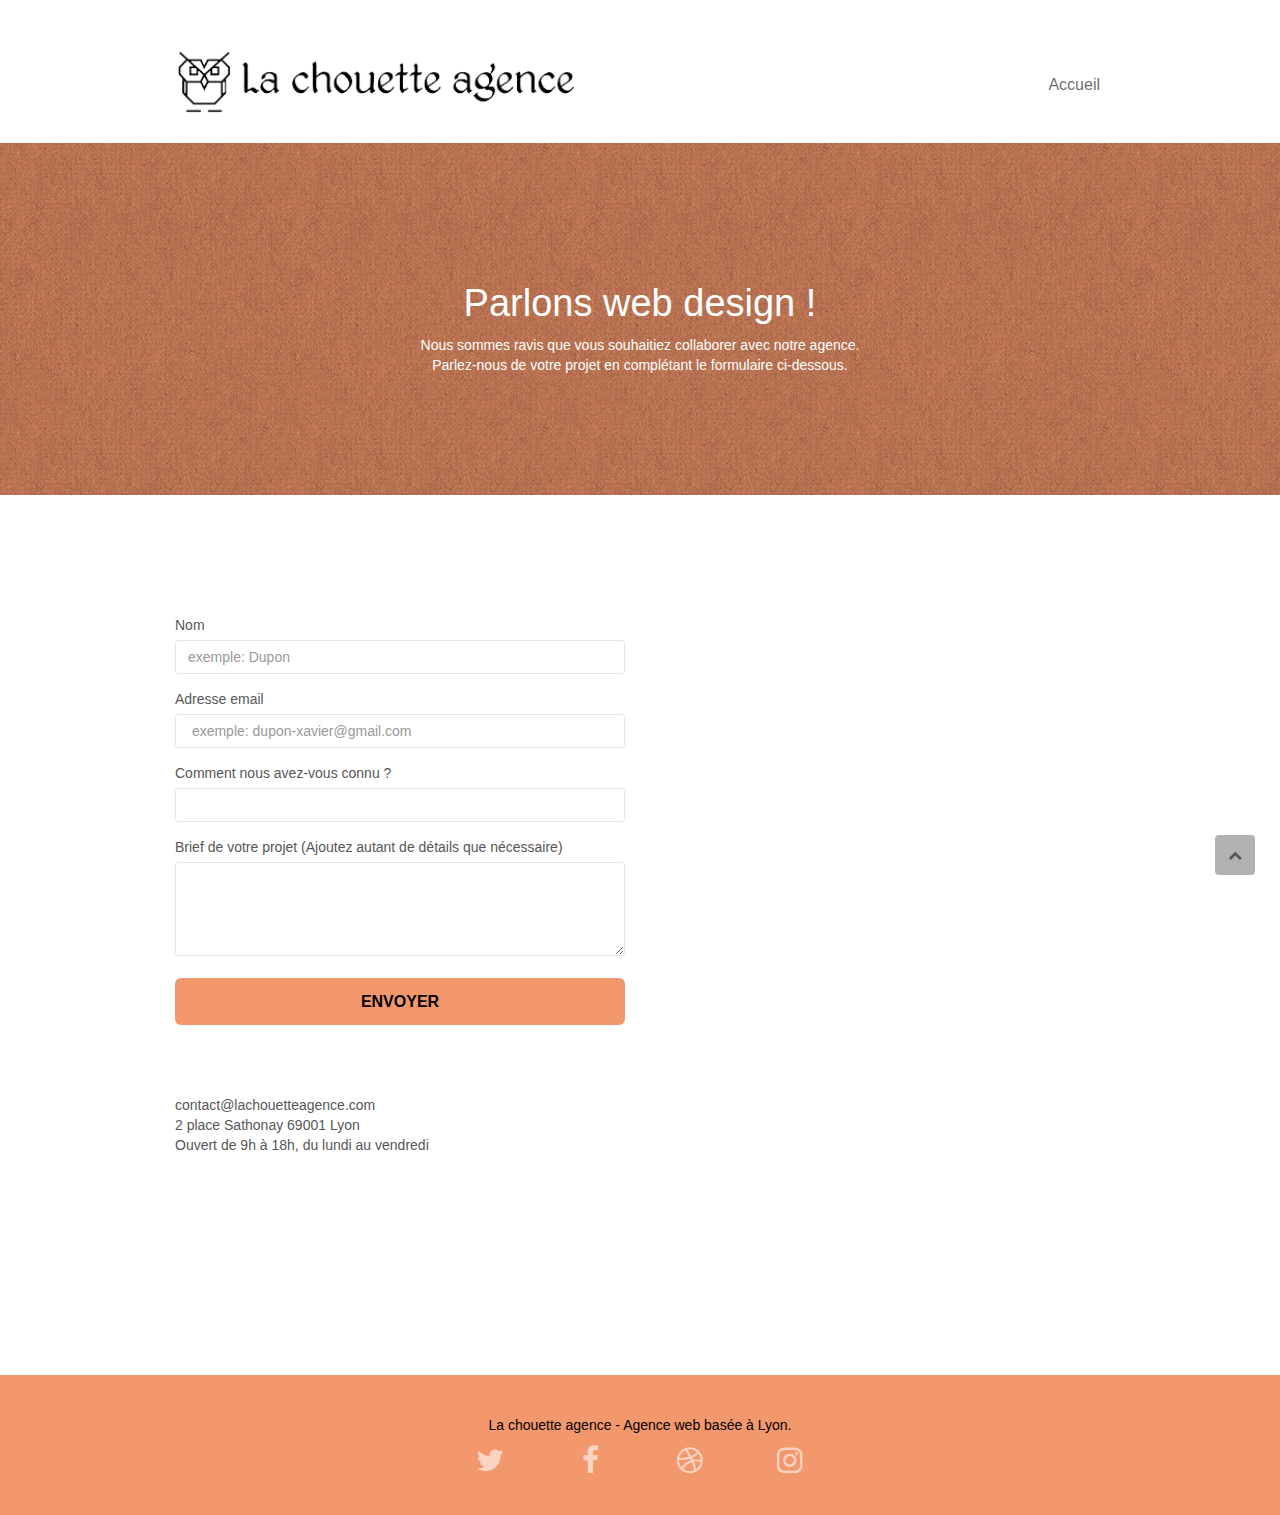
==== commit f316c673: "ajout d'exemples pour le formulaire" ====
--- a/contact.html
+++ b/contact.html
@@ -86,13 +86,13 @@
 						<label for="name">
 							Nom
 						</label>
-						<input id="name" class="form-control" required="name" placeholder="ex: Dupon" />
+						<input id="name" class="form-control" required="name" placeholder="exemple: Dupon" />
 					</div>
 					<div class="form-group">
 						<label for="email">
 							Adresse email
 						</label>
-						<input id="email" class="form-control" type="email" required="email" Placeholder=" ex: dupon-xavier@gmail.com" />
+						<input id="email" class="form-control" type="email" required="email" Placeholder=" exemple: dupon-xavier@gmail.com" />
 					</div>
 					<div class="form-group">
 						<label for="input_504">
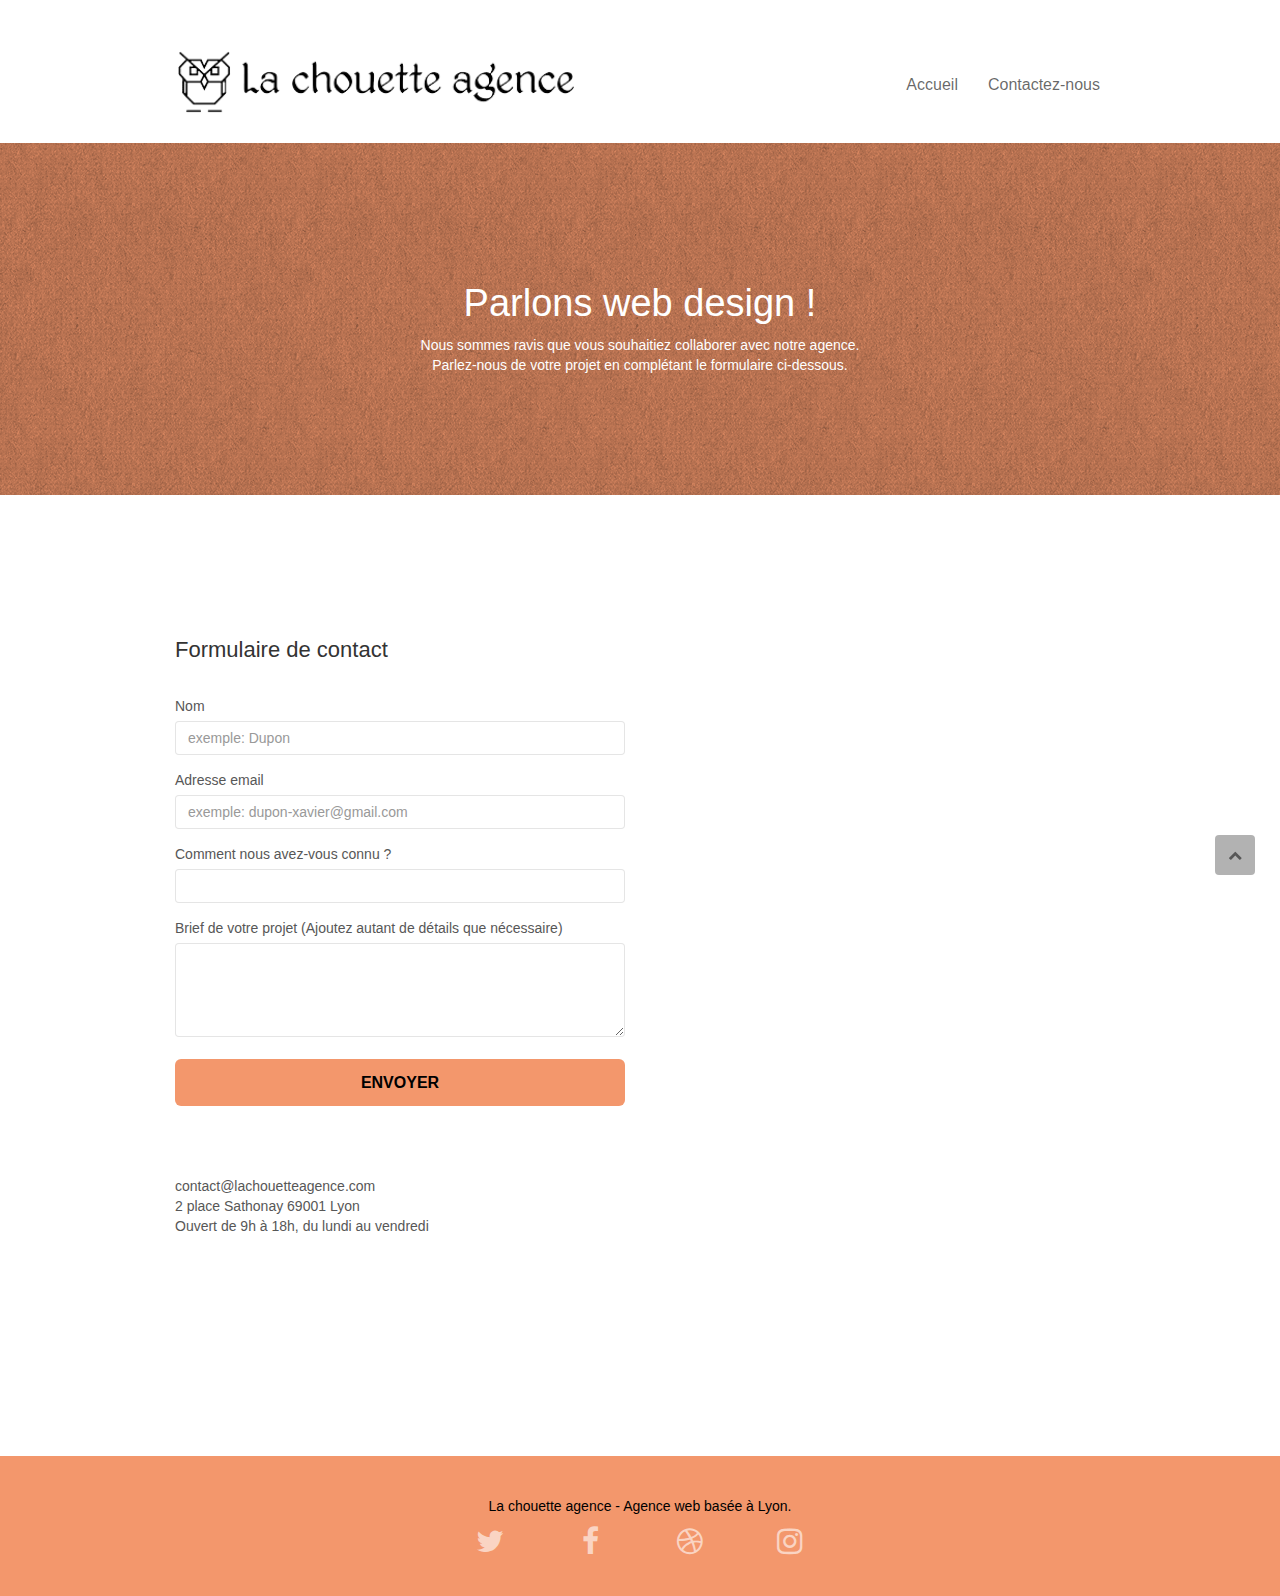
==== commit c0713f02: "corretion et minify css and js" ====
--- a/contact.html
+++ b/contact.html
@@ -16,27 +16,19 @@
 	<meta name="twitter:image" content="https://github.com/Souadbz/P4_code_source/blob/master/favicon.jpg">
 	<meta name="twitter:card" content="summary_large_image">
 	<link rel="shortcut icon" type="image/png" href="./img/favicon.jpg">
-	<link rel="stylesheet" type="text/css" href="./css/bootstrap.css">
-	<link rel="stylesheet" type="text/css" href="style.css">
-	<link rel="stylesheet" type="text/css" href="./css/font-awesome.css">
-	<link rel="stylesheet" type="text/css" href="./css/et-line.css">
-	<script src="./js/jquery-2.1.0.js"></script>
-	<script src="./js/bootstrap.js"></script>
-	<script src="./js/blocs.js"></script>
-	<script src="./js/jqBootstrapValidation.js" defer></script>
-	<script src="./js/formHandler.js"></script>
-    <title>Contact la chouette agence</title>
-
-    
-<!-- Analytics -->
- 
-<!-- Analytics END -->
-    
+	<link rel="stylesheet" type="text/css" href="./css/bootstrap.min.css">
+	<link rel="stylesheet" type="text/css" href="style.min.css">
+	<link rel="stylesheet" type="text/css" href="./css/font-awesome.min.css">
+	<link rel="stylesheet" type="text/css" href="./css/et-line.min.css">  
+	<script src="./js/jquery-2.1.0.js" defer></script>
+    <script src="./js/bootstrap.min.js" defer></script>
+    <script src="./js/blocs.min.js" defer></script>
+    <script src="./js/jqBootstrapValidation.js" defer></script>
+    <script src="./js/formHandler.js" defer></script>
 </head>
 <body>
 <!-- Principal conteneur -->
-<div class="page-container">
-    
+<div class="page-container">  
 <!-- bloc-0 -->
 <header class="bloc bgc-white l-bloc " id="bloc-0">
 	<div class="container bloc-sm">
@@ -52,6 +44,9 @@
 					<li>
 						<a href="index.html">Accueil</a>
 					</li>
+					<li>
+						<a href="#formulaire-contact">Contactez-nous</a>
+					</li>
 				</ul>
 			</div>
 		</nav>
@@ -59,10 +54,10 @@
 </header>
 <!-- bloc-0 END -->
 <!-- bloc-6 -->
-<section class="bloc bg-dots-bg bg-repeat bgc-atomic-tangerine d-bloc bloc-bg-texture texture-paper" id="bloc-6">
+<main class="bloc bg-dots-bg bg-repeat bgc-atomic-tangerine d-bloc bloc-bg-texture texture-paper" id="bloc-6">
 	<div class="container bloc-lg">
-		<main class="row">
-			<div class="col-sm-12">
+		<div class="row">
+			<article class="col-sm-12">
 				<h1 class="text-center hero-bloc-text tc-white-white">
 					Parlons web design !
 				</h1>
@@ -70,40 +65,40 @@
 					Nous sommes ravis que vous souhaitiez collaborer avec notre agence.<br>
 					Parlez-nous de votre projet en complétant le formulaire ci-dessous.
 				</p>
-			</div>
-		</main>
+			</article>
+		</div>
 	</div>
-</section>
+</main>
 <!-- bloc-6 END -->
-
 <!-- bloc-7 -->
 <section class="bloc bgc-white l-bloc" id="bloc-7">
 	<div class="container bloc-lg">
-		<section class="row row-contact">
+		<div class="row row-contact">
 			<div class="col-sm-6">
-				<form id="form_1" novalidate success-msg="Your message has been sent." fail-msg="Sorry it seems that our mail server is not responding, Sorry for the inconvenience!">
+				<h2 class="title-formulaire" id=formulaire-contact>Formulaire de contact</h2>
+				<form id="form_1" novalidate>
 					<div class="form-group">
 						<label for="name">
 							Nom
 						</label>
-						<input id="name" class="form-control" required="name" placeholder="exemple: Dupon" />
+						<input id="name" class="form-control" required placeholder="exemple: Dupon"/>
 					</div>
 					<div class="form-group">
 						<label for="email">
 							Adresse email
 						</label>
-						<input id="email" class="form-control" type="email" required="email" Placeholder=" exemple: dupon-xavier@gmail.com" />
+						<input id="email" class="form-control" type="email" required Placeholder="exemple: dupon-xavier@gmail.com"/>
 					</div>
 					<div class="form-group">
 						<label for="input_504">
 							Comment nous avez-vous connu ?
 						</label>
-						<input class="form-control" type="email" required="question" id="input_504" />
+						<input class="form-control" type="email" required id="input_504"/>
 					</div>
 					<div class="form-group">
 						<label for="message">
 							Brief de votre projet (Ajoutez autant de détails que nécessaire)<br>
-						</label><textarea id="message" class="form-control" rows="4" cols="50" required="information"></textarea>
+						</label><textarea id="message" class="form-control" rows="4" cols="50" required></textarea>
 					</div> 
 					<button class="bloc-button btn btn-lg btn-block cta-hero btn-atomic-tangerine" type="submit">
 						Envoyer
@@ -115,52 +110,50 @@
 					contact@lachouetteagence.com<br>2 place Sathonay 69001 Lyon<br>Ouvert de 9h à 18h, du lundi au vendredi<br>
 				</p>
 			</aside>
-		</section>
+		</div>
 	</div>
 </section>
 <!-- bloc-7 END -->
-
 <!-- ScrollToTop Button -->
 <a class="bloc-button btn btn-d scrollToTop" onclick="scrollToTarget('1')"><span class="fa fa-chevron-up"></span></a>
 <!-- ScrollToTop Button END-->
-
-
 <!-- Footer - bloc-8 -->
 <footer class="bloc bgc-atomic-tangerine d-bloc" id="bloc-8">
 	<div class="container bloc-sm">
-		<section class="row">
+		<div class="row">
 			<div class="col-sm-12">
 				<p class="text-center white">
 					La chouette agence - Agence web basée à Lyon.<br>
 				</p>
-				<section class="row row-no-gutters reseau-social">
+				<div class="row row-no-gutters reseau-social">
 					<aside class="col-sm-3">
 						<div class="text-center">
-							<a a  aria-label="twitter" class="reseau-social" href="https://twitter.com" target="_blank" rel="noopener"><span class="fa fa-twitter icon-md"></span></a>
+							<a aria-label="twitter" class="reseau-social" href="https://twitter.com" target="_blank" rel="noopener"><span class="fa fa-twitter icon-md"></span></a>
 						</div>
 					</aside>
 					<aside class="col-sm-3">
 						<div class="text-center">
-							<a a  aria-label="facebook" class="reseau-social" href="https://facebook.com" target="_blank"rel="noopener"><span class="fa fa-facebook icon-md"></span></a>
+							<a aria-label="facebook" class="reseau-social" href="https://facebook.com" target="_blank" rel="noopener"><span class="fa fa-facebook icon-md"></span></a>
 						</div>
 					</aside>
 					<aside class="col-sm-3">
 						<div class="text-center">
-							<a a  aria-label="dribbble" class="reseau-social" href="https://dribbble.com" target="_blank" rel="noopener"><span class="fa fa-dribbble icon-md"></span></a>
+							<a aria-label="dribbble" class="reseau-social" href="https://dribbble.com" target="_blank" rel="noopener"><span class="fa fa-dribbble icon-md"></span></a>
 						</div>
 					</aside>
 					<aside class="col-sm-3">
 						<div class="text-center">
-							<a a  aria-label="instagram" class="reseau-social" href="https://instagram.com" target="_blank"rel="noopener" ><span class="fa fa-instagram icon-md"></span></a>
+							<a aria-label="instagram" class="reseau-social" href="https://instagram.com" target="_blank" rel="noopener" ><span class="fa fa-instagram icon-md"></span></a>
 						</div>
 					</aside>
-				</section>
+				</div>
 			</div>
-		</section>
+		</div>
 	</div>
 </footer>
 </div>
 <!-- Footer - bloc-8 END -->
 <!-- Principal conteneur END --> 
 </body>
+
 </html>
--- a/style.min.css
+++ b/style.min.css
@@ -0,0 +1 @@
+body{margin:0;padding:0;background:#fff;overflow-x:hidden}a,button{transition:all .3s ease-in-out;outline:0!important}a:hover{text-decoration:none;cursor:pointer}#page-loading-blocs-notifaction{position:fixed;top:0;bottom:0;width:100%;z-index:100000;background:#fff url(img/pageload-spinner.gif) no-repeat center center}.bloc{width:100%;clear:both;background:50% 50% no-repeat;padding:0 50px;background-size:cover;position:relative}.bloc .container{padding-left:0;padding-right:0}.bloc-lg{padding:100px 50px}.bloc-md{padding:50px}.bloc-sm{padding:20px 50px}.bg-b-edge,.bg-bl-edge,.bg-br-edge,.bg-center,.bg-l-edge,.bg-r-edge,.bg-repeat,.bg-t-edge,.bg-tl-edge,.bg-tr-edge{background-size:auto!important}.bg-repeat{background:repeat}.bg-t-edge{background:top no-repeat}.bloc-bg-texture::before{content:"";background-size:2px 2px;position:absolute;top:0;bottom:0;left:0;right:0}.texture-paper::before{background:url(img/texture-paper-min.png);background-size:280px 280px}.b-parallax{background-attachment:fixed}.d-bloc button:hover{color:rgba(255,255,255,.9)}.d-bloc .icon-round,.d-bloc .icon-rounded,.d-bloc .icon-semi-rounded-a,.d-bloc .icon-semi-rounded-b,.d-bloc .icon-square{border-color:rgba(255,255,255,.9)}.d-bloc .divider-h span{border-color:rgba(255,255,255,.2)}.d-bloc .a-btn,.d-bloc .navbar a,.d-bloc .navbar-brand,.d-bloc a .icon-lg,.d-bloc a .icon-md,.d-bloc a .icon-sm,.d-bloc a .icon-xl,.d-bloc h1 a,.d-bloc h2 a,.d-bloc h3 a,.d-bloc h4 a,.d-bloc h5 a,.d-bloc h6 a,.d-bloc p a{color:rgba(255,255,255,.6)}.d-bloc .a-btn:hover,.d-bloc .navbar a:hover,.d-bloc .navbar-brand:hover,.d-bloc a:hover .icon-lg,.d-bloc a:hover .icon-md,.d-bloc a:hover .icon-sm,.d-bloc a:hover .icon-xl,.d-bloc h1 a:hover,.d-bloc h2 a:hover,.d-bloc h3 a:hover,.d-bloc h4 a:hover,.d-bloc h5 a:hover,.d-bloc h6 a:hover,.d-bloc p a:hover{color:#fff}.d-bloc .navbar-toggle .icon-bar{background:#fff}.d-bloc .btn-wire,.d-bloc .btn-wire:hover{color:#fff;border-color:#fff}.d-bloc .panel{color:rgba(0,0,0,.5)}.d-bloc .panel button:hover{color:rgba(0,0,0,.7)}.d-bloc .panel icon{border-color:rgba(0,0,0,.7)}.d-bloc .panel .divider-h span{border-color:rgba(0,0,0,.1)}.d-bloc .panel .a-btn{color:rgba(0,0,0,.6)}.d-bloc .panel .a-btn:hover{color:#000}.d-bloc .panel .btn-wire,.d-bloc .panel .btn-wire:hover{color:rgba(0,0,0,.7);border-color:rgba(0,0,0,.3)}.d-bloc .panel,.l-bloc{color:rgba(0,0,0,.5)}.d-bloc .panel button:hover,.l-bloc button:hover{color:rgba(0,0,0,.7)}.l-bloc .icon-round,.l-bloc .icon-rounded,.l-bloc .icon-semi-rounded-a,.l-bloc .icon-semi-rounded-b,.l-bloc .icon-square{border-color:rgba(0,0,0,.7)}.d-bloc .panel .divider-h span,.l-bloc .divider-h span{border-color:rgba(0,0,0,.1)}.d-bloc .panel .a-btn,.l-bloc .a-btn,.l-bloc .navbar a,.l-bloc .navbar-brand,.l-bloc a .icon-lg,.l-bloc a .icon-md,.l-bloc a .icon-sm,.l-bloc a .icon-xl,.l-bloc h1 a,.l-bloc h2 a,.l-bloc h3 a,.l-bloc h4 a,.l-bloc h5 a,.l-bloc h6 a,.l-bloc p a{color:rgba(0,0,0,.6)}.d-bloc .panel .a-btn:hover,.l-bloc .a-btn:hover,.l-bloc .navbar a:hover,.l-bloc .navbar-brand:hover,.l-bloc a:hover .icon-lg,.l-bloc a:hover .icon-md,.l-bloc a:hover .icon-sm,.l-bloc a:hover .icon-xl,.l-bloc h1 a:hover,.l-bloc h2 a:hover,.l-bloc h3 a:hover,.l-bloc h4 a:hover,.l-bloc h5 a:hover,.l-bloc h6 a:hover,.l-bloc p a:hover{color:#000}.l-bloc .navbar-toggle .icon-bar{color:rgba(0,0,0,.6)}.d-bloc .panel .btn-wire,.d-bloc .panel .btn-wire:hover,.l-bloc .btn-wire,.l-bloc .btn-wire:hover{color:rgba(0,0,0,.7);border-color:rgba(0,0,0,.3)}.contact-information{margin-top:65px;margin-bottom:100px}.voffset{margin-top:30px}.voffset-lg{margin-top:80px}.row-no-gutters{margin-right:0;margin-left:0}.row.row-no-gutters>[class*=" col-"],.row.row-no-gutters>[class^=col-]{padding-right:0;padding-left:0}.source-quote{font-size:15px;font-style:normal}#bloc-1-hero h1{font-size:32px}.title-formulaire{margin-bottom:30px}.navbar{margin-bottom:0;z-index:1}.navbar-brand{height:auto;padding:3px 15px;font-size:25px;font-weight:400;font-weight:600;line-height:44px}.navbar-brand img{max-height:200px;height:75px;width:400px;margin:0 5px 0 0;display:inline}.navbar-brand img[src$=svg]{min-width:100px}.nav-center .navbar-brand img{margin:0}.navbar .nav{padding-top:2px;margin-right:-16px;float:right;z-index:1}.nav>li{float:left;margin-top:4px;font-size:16px}.navbar-nav .open .dropdown-menu>li>a{text-align:inherit}.nav>li a:focus,.nav>li a:hover{background:0 0}.navbar-toggle{margin:10px 10px 0 0;border:0}.navbar-toggle:hover{background:0 0!important}.navbar-toggle .icon-bar{background-color:rgba(0,0,0,.5);width:26px}.nav-invert .navbar .nav{float:left}.nav-invert .navbar-brand,.nav-invert .navbar-header{float:right;position:relative;z-index:2}@media (min-width:768px){.site-navigation{position:absolute;top:50%;right:20px;transform:translate(0,-50%)}.nav>li .dropdown-menu a,.nav>li .dropdown-menu a:hover{color:#484848}.nav-invert .site-navigation{left:0;right:0}.nav-center{text-align:center}.nav-center .navbar-header{width:100%}.nav-center .nav>li,.nav-center .navbar-brand,.nav-center .navbar-header{float:none;display:inline-block}.nav-center .site-navigation{position:relative;width:100%;right:0;margin-right:0;margin-top:20px}.nav-center.mini-nav .navbar-toggle{float:none;margin:10px auto 0}}.nav>li>.dropdown a{background:0 0!important;display:block;padding:14px 15px}nav .caret{margin:0 5px}.dropdown-menu .dropdown-menu{top:-8px;left:100%}.dropdown-menu .dropmenu-flow-right{top:100%;left:0;margin-left:-1px;border-top-left-radius:0;border-top-right-radius:0}.dropdown-menu .dropdown span{border:4px solid #000;border-top-color:transparent;border-right-color:transparent;border-bottom-color:transparent;margin:6px -5px 0 0!important;float:right}.mg-md{margin-top:10px;margin-bottom:20px}.mg-lg{margin-top:10px;margin-bottom:40px}.btn{margin:0 5px 5px 0}.btn.pull-right{margin:0 0 5px 5px}.btn-d,.btn-d:focus,.btn-d:hover{color:#fff;background:rgba(0,0,0,.3)}button{outline:0!important}.btn-rd{border-radius:40px}.btn-clean{border:1px solid rgba(0,0,0,.08);border-bottom-color:rgba(0,0,0,.1);text-shadow:0 1px 0 rgba(0,0,1,.1);box-shadow:0 1px 3px rgba(0,0,1,.25),inset 0 1px 0 0 rgba(255,255,255,.15)}.icon-md{font-size:30px!important}.icon-lg{font-size:60px!important}.sm-shadow{text-shadow:0 1px 2px rgba(0,0,0,.3)}#wish{font-size:20px}#contact{font-size:16px}.panel-sq,.panel-sq .panel-footer,.panel-sq .panel-heading{border-radius:0}.color-lien-l{color:#000;font-weight:600}.panel-rd{border-radius:30px}.panel-rd .panel-heading{border-radius:29px 29px 0 0}.panel-rd .panel-footer{border-radius:0 0 29px 29px}.form-control{border-color:rgba(0,0,0,.1);box-shadow:none}.scrollToTop{width:40px;height:40px;position:fixed;bottom:20px;right:20px;z-index:500;transition:all .3s ease-in-out}.scrollToTop span{margin-top:6px}.showScrollTop{font-size:14px;opacity:1}a[data-lightbox]{position:relative;display:block;text-align:center}a[data-lightbox]:hover::before{content:"+";font-family:HelveticaNeue-Light,"Helvetica Neue Light","Helvetica Neue",Helvetica,Arial;font-size:32px;width:50px;height:50px;margin-left:-25px;border-radius:50%;background:rgba(0,0,0,.6);color:#fff;font-weight:100;z-index:1;position:absolute;top:50%;transform:translateY(-50%)}a[data-lightbox]:hover img{opacity:.6;animation-fill-mode:none}#lightbox-modal{display:flex;align-items:center}#lightbox-modal .modal-dialog{width:90%;max-width:900px;margin:0 auto 0}#lightbox-modal .modal-dialog img{max-height:90vh;margin:0 auto}.lightbox-caption{padding:20px;color:#fff;background:rgba(0,0,0,.5);position:absolute;left:15px;right:15px;bottom:5px}.close-lightbox{color:#fff;font-size:30px;position:absolute;top:20px;right:20px;z-index:20;background:rgba(0,0,0,.5);border:none;line-height:30px;padding:0 9px 5px;opacity:.3}.close-lightbox:hover,.next-lightbox:hover,.prev-lightbox:hover{opacity:1;color:#fff}.next-lightbox,.prev-lightbox{font-size:20px;color:rgba(255,255,255,.9);background:rgba(0,0,0,.5);transition:all .2s ease-in-out;position:absolute;top:45%;z-index:1;opacity:.4}.next-lightbox{padding:6px 8px 1px 13px;right:25px}.prev-lightbox{padding:6px 13px 1px 10px;left:25px}.snapshot-lb .modal-body{padding-bottom:45px}.snapshot-lb .lightbox-caption{padding:0;color:rgba(0,0,0,.5);background:0 0}.btn,h1,h2,h3,h4,h5,h6,label,p{font-family:helvetica;font-weight:400;color:#575757!important}.container{max-width:1000px}.hero-bloc-text{font-size:38px}.hero-bloc-text-sub{font-size:36px}.statement-bloc-text{line-height:26px;font-style:italic;font-size:20px;text-align:center;font-weight:lighter;max-width:520px;margin:auto}.tight-width-whitespace{max-width:600px;margin:auto}.h1{font-size:20px;font-family:"Open Sans"}.cta-hero{margin-top:22px;color:#fff!important;text-transform:uppercase;padding:12px 28px 12px 28px;font-size:16px;font-weight:700}#title-project{padding-bottom:10px}.reseau-social{max-width:400px;margin:auto;display:flex;justify-content:space-evenly}h2{font-size:22px;line-height:1.4em;color:#333!important}h3{font-size:15px;text-transform:uppercase;font-weight:700;color:#333!important}.med-width-whitespace{max-width:800px;margin:auto;box-shadow:0 0 0 #000}h1{color:#333!important}h4{color:#333!important}.icons{margin-bottom:14px;margin-top:24px}.white{color:#000!important}.portfolio-thumb{margin-bottom:24px}.portfolio-row{margin-bottom:44px;margin-top:50px}.avatar{box-shadow:0 4px 9px rgba(0,0,0,.3)}.black-background{background-color:rgba(165,147,99,.7);padding:40px 40px 40px 40px}.bold-link{font-weight:900;text-decoration:underline!important}.bgc-white{background-color:#fff}.bgc-dark-slate-blue{background-color:#364577}.bgc-atomic-tangerine{background-color:#f3976c}.tc-white{color:#efffdd!important}.tc-white-white{color:#fff!important}.btn-atomic-tangerine{background:#f3976c!important;color:#000!important}.btn-atomic-tangerine:hover{background:#c27956!important;color:#fff!important}.ltc-white{color:#fff!important}.ltc-white:hover{color:#ccc!important}.ltc-atomic-tangerine{color:#f3976c!important}.ltc-atomic-tangerine:hover{color:#c27956!important}.icon-dark-slate-blue{color:#364577!important;border-color:#364577!important}.bg-dots-bg{background-image:url(img/dots-bg.png)}.bg-lines-h2-bg{background-image:url(img/lines-h2-bg.png)}.bg-banniere{background-image:url(img/la-chouette-agence-banniere-min.jpg)}.bg-presentation{background-image:url(img/image-de-presentation-min.jpg)}@media (max-width:1024px){.bloc{padding-left:20px;padding-right:20px}.bloc-tile-2.full-width-bloc .container,.bloc-tile-3.full-width-bloc .container,.bloc-tile-4.full-width-bloc .container,.bloc.full-width-bloc{padding-left:0;padding-right:0}}.carousel-inner>.item>a>img,.carousel-inner>.item>img,.img-responsive,.thumbnail a>img,.thumbnail>img{width:99%;height:80%}@media (max-width:992px) and (min-width:768px){.navbar .nav{max-width:80%}.nav-center.navbar .nav{max-width:100%}}@media only screen and (min-width:768px) and (max-width:1024px) and (orientation:landscape){.b-parallax{background-attachment:scroll}}@media only screen and (min-width:1024px) and (max-width:1366px){.b-parallax{background-attachment:scroll}}@media (max-width:991px){.container{width:100%}.b-parallax{background-attachment:scroll}#hero-bloc,.page-container{overflow-x:hidden;position:relative}.bloc-group,.bloc-group .bloc{display:block;width:100%}.bloc-fill-screen .fill-bloc-bottom-edge,.bloc-fill-screen .fill-bloc-top-edge{padding:0 20px}}@media (max-width:767px){.page-container{overflow-x:hidden;position:relative}#disqus_thread,h1,h2,h3,h4,h5,h6,p{padding-left:10px!important;padding-right:10px!important}.b-parallax{background-attachment:scroll}.navbar .nav{padding-top:0;border-top:1px solid rgba(0,0,0,.2);float:none!important}.navbar.row{margin-left:0;margin-right:0}.site-navigation{position:inherit;transform:none}.nav>li{margin-top:0;border-bottom:1px solid rgba(0,0,0,.1);background:rgba(0,0,0,.05);text-align:left;padding-left:15px;width:100%}.nav>li:hover{background:rgba(0,0,0,.08)}.dropdown .dropdown a .caret{float:none;margin:5px 0 0 10px!important;border:4px solid #000;border-bottom-color:transparent;border-right-color:transparent;border-left-color:transparent}#hero-bloc .navbar .nav{background:rgba(0,0,0,.8)}#hero-bloc .navbar .nav a{color:rgba(255,255,255,.6)}.hero{padding:50px 0}.hero-nav{left:-1px;right:-1px}.navbar-collapse{padding:0;overflow-x:hidden;box-shadow:none}.navbar-brand img{max-height:40px;height:40px;width:215px;width:auto}.nav-invert .navbar-header{float:none;width:100%}.nav-invert .navbar-toggle{float:left;margin-left:10px}.bloc{padding-left:0;padding-right:0}.bloc-lg,.bloc-xl,.bloc-xxl{padding:40px 0}.bloc-md,.bloc-sm{padding-left:0;padding-right:0}.bloc-fill-screen .fill-bloc-bottom-edge,.bloc-fill-screen .fill-bloc-top-edge,.bloc-tile-2 .container,.bloc-tile-3 .container,.bloc-tile-4 .container{padding-left:0;padding-right:0}.a-block{padding:0 10px}.btn-dwn{display:none}.voffset{margin-top:5px}.voffset-md{margin-top:20px}.voffset-lg{margin-top:30px}form{padding:5px}.close-lightbox{display:inline-block}.blocsapp-device-iphone5{background-size:216px 425px;padding-top:60px;width:216px;height:425px}.blocsapp-device-iphone5 img{width:180px;height:320px}}@media (max-width:400px){.bloc{padding-left:0;padding-right:0}}@media (max-width:767px){.bloc-mob-center-text{text-align:center}}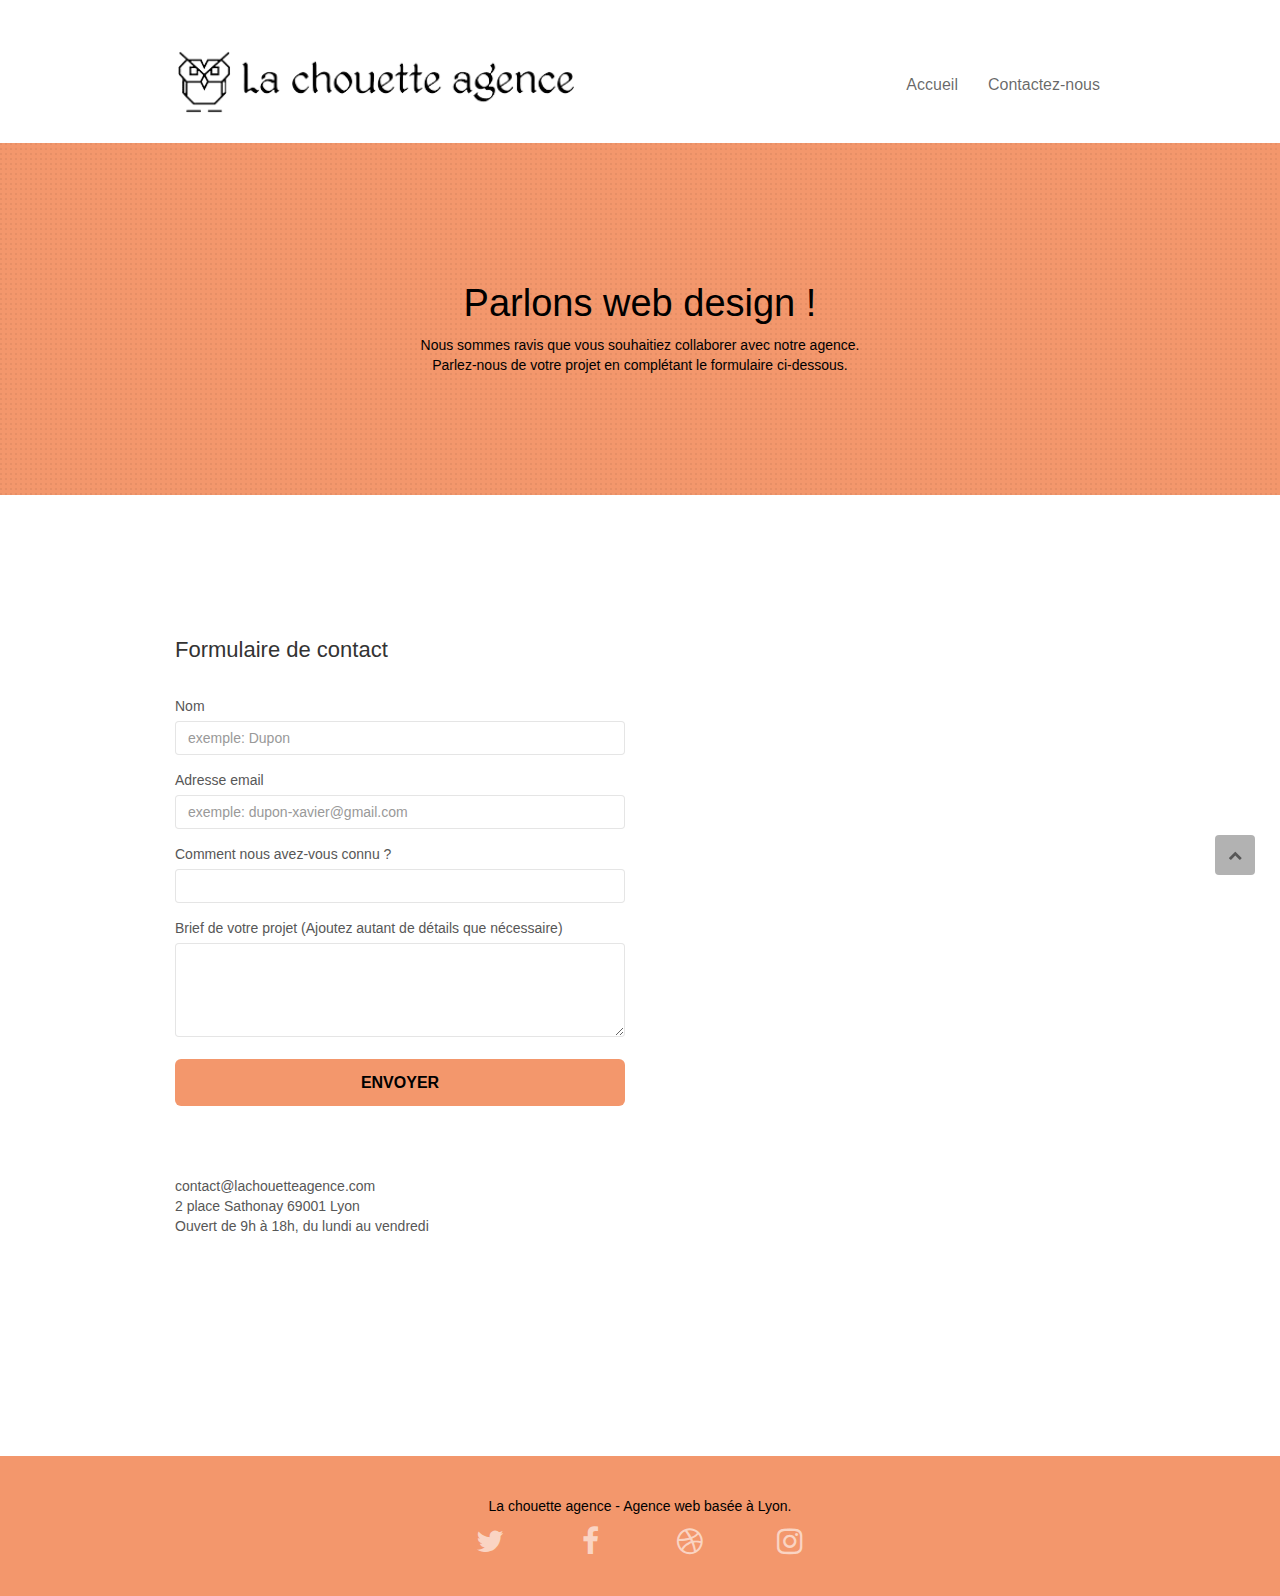
==== commit a1e64875: "correction" ====
--- a/contact.html
+++ b/contact.html
@@ -2,29 +2,30 @@
 <html lang="fr">
 <head>
     <meta charset="utf-8">
-	<title>Contact-la chouette agence</title>
-    <meta name="description" content="La chouette agence est une grande agence de web design basée à Lyon. l'agence aide les entreprise à devenir attractives et visibles sur internet">
+	<title>Contactez la chouette agence</title>
+    <meta name="description" content="Contactez la meilleure agence web design! La chouette agence est une grande agence de web design basée à Lyon. l'agence aide les entreprise à devenir attractives et visibles sur internet">
     <meta name="viewport" content="width=device-width, initial-scale=1.0, viewport-fit=cover">
      <!-- Open Graph-->
     <meta property="og:type" content="website">
     <meta property="og:url" content="https://souadbz.github.io/P4_code_source/contact.html"/>
-    <meta property="og:title" content="Contact-la chouette agence"/>
-    <meta property="og:description" content="La chouette agence est une grande agence de web design basée à Lyon. l'agence aide les entreprise à devenir attractives et visibles sur internet"/>
-    <meta property="og:image" content="https://github.com/Souadbz/P4_code_source/blob/master/favicon.jpg"/>  
-	<meta name="twitter:title" content="Contact-la chouette agence">
-	<meta name="twitter:description" content="La chouette agence est une grande agence de web design basée à Lyon. l'agence aide les entreprise à devenir attractives et visibles sur internet">
-	<meta name="twitter:image" content="https://github.com/Souadbz/P4_code_source/blob/master/favicon.jpg">
+    <meta property="og:title" content="Contactez la chouette agence"/>
+    <meta property="og:description" content="Contactez la meilleure agence web design! La chouette agence est une grande agence de web design basée à Lyon. l'agence aide les entreprise à devenir attractives et visibles sur internet"/>
+    <meta property="og:image" content="https://github.com/Souadbz/P4_code_source/blob/master/la-chouette-agence-min.png"/>  
+	<meta name="twitter:title" content="Contactez la chouette agence">
+	<meta name="twitter:description" content="Contactez la meilleure agence web design! La chouette agence est une grande agence de web design basée à Lyon. l'agence aide les entreprise à devenir attractives et visibles sur internet">
+	<meta name="twitter:image" content="https://github.com/Souadbz/P4_code_source/blob/master/la-chouette-agence-min.png">
 	<meta name="twitter:card" content="summary_large_image">
+	<meta name="twitter:site" content="@lachouetteagence">
 	<link rel="shortcut icon" type="image/png" href="./img/favicon.jpg">
 	<link rel="stylesheet" type="text/css" href="./css/bootstrap.min.css">
 	<link rel="stylesheet" type="text/css" href="style.min.css">
 	<link rel="stylesheet" type="text/css" href="./css/font-awesome.min.css">
 	<link rel="stylesheet" type="text/css" href="./css/et-line.min.css">  
-	<script src="./js/jquery-2.1.0.js" defer></script>
+	<script src="./js/jquery-2.1.0.min.js" defer></script>
     <script src="./js/bootstrap.min.js" defer></script>
     <script src="./js/blocs.min.js" defer></script>
-    <script src="./js/jqBootstrapValidation.js" defer></script>
-    <script src="./js/formHandler.js" defer></script>
+    <script src="./js/jqBootstrapValidation.min.js" defer></script>
+    <script src="./js/formHandler.min.js" defer></script>
 </head>
 <body>
 <!-- Principal conteneur -->
@@ -57,15 +58,15 @@
 <main class="bloc bg-dots-bg bg-repeat bgc-atomic-tangerine d-bloc bloc-bg-texture texture-paper" id="bloc-6">
 	<div class="container bloc-lg">
 		<div class="row">
-			<article class="col-sm-12">
-				<h1 class="text-center hero-bloc-text tc-white-white">
-					Parlons web design !
-				</h1>
-				<p class="text-center mg-lg tc-white-white tight-width-whitespace">
-					Nous sommes ravis que vous souhaitiez collaborer avec notre agence.<br>
-					Parlez-nous de votre projet en complétant le formulaire ci-dessous.
-				</p>
-			</article>
+			<div class="col-sm-12">
+				 <h1 class="text-center hero-bloc-text tc-white-white">
+				 	Parlons web design !
+				 </h1>
+				 <p class="text-center mg-lg tc-white-white tight-width-whitespace">
+				 	Nous sommes ravis que vous souhaitiez collaborer avec notre agence.<br>
+				 	Parlez-nous de votre projet en complétant le formulaire ci-dessous.
+				 </p>
+			</div>
 		</div>
 	</div>
 </main>
@@ -125,28 +126,28 @@
 				<p class="text-center white">
 					La chouette agence - Agence web basée à Lyon.<br>
 				</p>
-				<div class="row row-no-gutters reseau-social">
-					<aside class="col-sm-3">
+				<nav class="row row-no-gutters reseau-social">
+					<div class="col-sm-3">
 						<div class="text-center">
 							<a aria-label="twitter" class="reseau-social" href="https://twitter.com" target="_blank" rel="noopener"><span class="fa fa-twitter icon-md"></span></a>
 						</div>
-					</aside>
-					<aside class="col-sm-3">
+					</div>
+					<div class="col-sm-3">
 						<div class="text-center">
-							<a aria-label="facebook" class="reseau-social" href="https://facebook.com" target="_blank" rel="noopener"><span class="fa fa-facebook icon-md"></span></a>
+							<a aria-label="facebook" class="reseau-social" href="https://www.facebook.com" target="_blank" rel="noopener"><span class="fa fa-facebook icon-md"></span></a>
 						</div>
-					</aside>
-					<aside class="col-sm-3">
+					</div>
+					<div class="col-sm-3">
 						<div class="text-center">
 							<a aria-label="dribbble" class="reseau-social" href="https://dribbble.com" target="_blank" rel="noopener"><span class="fa fa-dribbble icon-md"></span></a>
 						</div>
-					</aside>
-					<aside class="col-sm-3">
+					</div>
+					<div class="col-sm-3">
 						<div class="text-center">
-							<a aria-label="instagram" class="reseau-social" href="https://instagram.com" target="_blank" rel="noopener" ><span class="fa fa-instagram icon-md"></span></a>
+							<a aria-label="instagram" class="reseau-social" href="https://www.instagram.com" target="_blank" rel="noopener" ><span class="fa fa-instagram icon-md"></span></a>
 						</div>
-					</aside>
-				</div>
+					</div>
+				</nav>
 			</div>
 		</div>
 	</div>
--- a/style.min.css
+++ b/style.min.css
@@ -1 +1 @@
-body{margin:0;padding:0;background:#fff;overflow-x:hidden}a,button{transition:all .3s ease-in-out;outline:0!important}a:hover{text-decoration:none;cursor:pointer}#page-loading-blocs-notifaction{position:fixed;top:0;bottom:0;width:100%;z-index:100000;background:#fff url(img/pageload-spinner.gif) no-repeat center center}.bloc{width:100%;clear:both;background:50% 50% no-repeat;padding:0 50px;background-size:cover;position:relative}.bloc .container{padding-left:0;padding-right:0}.bloc-lg{padding:100px 50px}.bloc-md{padding:50px}.bloc-sm{padding:20px 50px}.bg-b-edge,.bg-bl-edge,.bg-br-edge,.bg-center,.bg-l-edge,.bg-r-edge,.bg-repeat,.bg-t-edge,.bg-tl-edge,.bg-tr-edge{background-size:auto!important}.bg-repeat{background:repeat}.bg-t-edge{background:top no-repeat}.bloc-bg-texture::before{content:"";background-size:2px 2px;position:absolute;top:0;bottom:0;left:0;right:0}.texture-paper::before{background:url(img/texture-paper-min.png);background-size:280px 280px}.b-parallax{background-attachment:fixed}.d-bloc button:hover{color:rgba(255,255,255,.9)}.d-bloc .icon-round,.d-bloc .icon-rounded,.d-bloc .icon-semi-rounded-a,.d-bloc .icon-semi-rounded-b,.d-bloc .icon-square{border-color:rgba(255,255,255,.9)}.d-bloc .divider-h span{border-color:rgba(255,255,255,.2)}.d-bloc .a-btn,.d-bloc .navbar a,.d-bloc .navbar-brand,.d-bloc a .icon-lg,.d-bloc a .icon-md,.d-bloc a .icon-sm,.d-bloc a .icon-xl,.d-bloc h1 a,.d-bloc h2 a,.d-bloc h3 a,.d-bloc h4 a,.d-bloc h5 a,.d-bloc h6 a,.d-bloc p a{color:rgba(255,255,255,.6)}.d-bloc .a-btn:hover,.d-bloc .navbar a:hover,.d-bloc .navbar-brand:hover,.d-bloc a:hover .icon-lg,.d-bloc a:hover .icon-md,.d-bloc a:hover .icon-sm,.d-bloc a:hover .icon-xl,.d-bloc h1 a:hover,.d-bloc h2 a:hover,.d-bloc h3 a:hover,.d-bloc h4 a:hover,.d-bloc h5 a:hover,.d-bloc h6 a:hover,.d-bloc p a:hover{color:#fff}.d-bloc .navbar-toggle .icon-bar{background:#fff}.d-bloc .btn-wire,.d-bloc .btn-wire:hover{color:#fff;border-color:#fff}.d-bloc .panel{color:rgba(0,0,0,.5)}.d-bloc .panel button:hover{color:rgba(0,0,0,.7)}.d-bloc .panel icon{border-color:rgba(0,0,0,.7)}.d-bloc .panel .divider-h span{border-color:rgba(0,0,0,.1)}.d-bloc .panel .a-btn{color:rgba(0,0,0,.6)}.d-bloc .panel .a-btn:hover{color:#000}.d-bloc .panel .btn-wire,.d-bloc .panel .btn-wire:hover{color:rgba(0,0,0,.7);border-color:rgba(0,0,0,.3)}.d-bloc .panel,.l-bloc{color:rgba(0,0,0,.5)}.d-bloc .panel button:hover,.l-bloc button:hover{color:rgba(0,0,0,.7)}.l-bloc .icon-round,.l-bloc .icon-rounded,.l-bloc .icon-semi-rounded-a,.l-bloc .icon-semi-rounded-b,.l-bloc .icon-square{border-color:rgba(0,0,0,.7)}.d-bloc .panel .divider-h span,.l-bloc .divider-h span{border-color:rgba(0,0,0,.1)}.d-bloc .panel .a-btn,.l-bloc .a-btn,.l-bloc .navbar a,.l-bloc .navbar-brand,.l-bloc a .icon-lg,.l-bloc a .icon-md,.l-bloc a .icon-sm,.l-bloc a .icon-xl,.l-bloc h1 a,.l-bloc h2 a,.l-bloc h3 a,.l-bloc h4 a,.l-bloc h5 a,.l-bloc h6 a,.l-bloc p a{color:rgba(0,0,0,.6)}.d-bloc .panel .a-btn:hover,.l-bloc .a-btn:hover,.l-bloc .navbar a:hover,.l-bloc .navbar-brand:hover,.l-bloc a:hover .icon-lg,.l-bloc a:hover .icon-md,.l-bloc a:hover .icon-sm,.l-bloc a:hover .icon-xl,.l-bloc h1 a:hover,.l-bloc h2 a:hover,.l-bloc h3 a:hover,.l-bloc h4 a:hover,.l-bloc h5 a:hover,.l-bloc h6 a:hover,.l-bloc p a:hover{color:#000}.l-bloc .navbar-toggle .icon-bar{color:rgba(0,0,0,.6)}.d-bloc .panel .btn-wire,.d-bloc .panel .btn-wire:hover,.l-bloc .btn-wire,.l-bloc .btn-wire:hover{color:rgba(0,0,0,.7);border-color:rgba(0,0,0,.3)}.contact-information{margin-top:65px;margin-bottom:100px}.voffset{margin-top:30px}.voffset-lg{margin-top:80px}.row-no-gutters{margin-right:0;margin-left:0}.row.row-no-gutters>[class*=" col-"],.row.row-no-gutters>[class^=col-]{padding-right:0;padding-left:0}.source-quote{font-size:15px;font-style:normal}#bloc-1-hero h1{font-size:32px}.title-formulaire{margin-bottom:30px}.navbar{margin-bottom:0;z-index:1}.navbar-brand{height:auto;padding:3px 15px;font-size:25px;font-weight:400;font-weight:600;line-height:44px}.navbar-brand img{max-height:200px;height:75px;width:400px;margin:0 5px 0 0;display:inline}.navbar-brand img[src$=svg]{min-width:100px}.nav-center .navbar-brand img{margin:0}.navbar .nav{padding-top:2px;margin-right:-16px;float:right;z-index:1}.nav>li{float:left;margin-top:4px;font-size:16px}.navbar-nav .open .dropdown-menu>li>a{text-align:inherit}.nav>li a:focus,.nav>li a:hover{background:0 0}.navbar-toggle{margin:10px 10px 0 0;border:0}.navbar-toggle:hover{background:0 0!important}.navbar-toggle .icon-bar{background-color:rgba(0,0,0,.5);width:26px}.nav-invert .navbar .nav{float:left}.nav-invert .navbar-brand,.nav-invert .navbar-header{float:right;position:relative;z-index:2}@media (min-width:768px){.site-navigation{position:absolute;top:50%;right:20px;transform:translate(0,-50%)}.nav>li .dropdown-menu a,.nav>li .dropdown-menu a:hover{color:#484848}.nav-invert .site-navigation{left:0;right:0}.nav-center{text-align:center}.nav-center .navbar-header{width:100%}.nav-center .nav>li,.nav-center .navbar-brand,.nav-center .navbar-header{float:none;display:inline-block}.nav-center .site-navigation{position:relative;width:100%;right:0;margin-right:0;margin-top:20px}.nav-center.mini-nav .navbar-toggle{float:none;margin:10px auto 0}}.nav>li>.dropdown a{background:0 0!important;display:block;padding:14px 15px}nav .caret{margin:0 5px}.dropdown-menu .dropdown-menu{top:-8px;left:100%}.dropdown-menu .dropmenu-flow-right{top:100%;left:0;margin-left:-1px;border-top-left-radius:0;border-top-right-radius:0}.dropdown-menu .dropdown span{border:4px solid #000;border-top-color:transparent;border-right-color:transparent;border-bottom-color:transparent;margin:6px -5px 0 0!important;float:right}.mg-md{margin-top:10px;margin-bottom:20px}.mg-lg{margin-top:10px;margin-bottom:40px}.btn{margin:0 5px 5px 0}.btn.pull-right{margin:0 0 5px 5px}.btn-d,.btn-d:focus,.btn-d:hover{color:#fff;background:rgba(0,0,0,.3)}button{outline:0!important}.btn-rd{border-radius:40px}.btn-clean{border:1px solid rgba(0,0,0,.08);border-bottom-color:rgba(0,0,0,.1);text-shadow:0 1px 0 rgba(0,0,1,.1);box-shadow:0 1px 3px rgba(0,0,1,.25),inset 0 1px 0 0 rgba(255,255,255,.15)}.icon-md{font-size:30px!important}.icon-lg{font-size:60px!important}.sm-shadow{text-shadow:0 1px 2px rgba(0,0,0,.3)}#wish{font-size:20px}#contact{font-size:16px}.panel-sq,.panel-sq .panel-footer,.panel-sq .panel-heading{border-radius:0}.color-lien-l{color:#000;font-weight:600}.panel-rd{border-radius:30px}.panel-rd .panel-heading{border-radius:29px 29px 0 0}.panel-rd .panel-footer{border-radius:0 0 29px 29px}.form-control{border-color:rgba(0,0,0,.1);box-shadow:none}.scrollToTop{width:40px;height:40px;position:fixed;bottom:20px;right:20px;z-index:500;transition:all .3s ease-in-out}.scrollToTop span{margin-top:6px}.showScrollTop{font-size:14px;opacity:1}a[data-lightbox]{position:relative;display:block;text-align:center}a[data-lightbox]:hover::before{content:"+";font-family:HelveticaNeue-Light,"Helvetica Neue Light","Helvetica Neue",Helvetica,Arial;font-size:32px;width:50px;height:50px;margin-left:-25px;border-radius:50%;background:rgba(0,0,0,.6);color:#fff;font-weight:100;z-index:1;position:absolute;top:50%;transform:translateY(-50%)}a[data-lightbox]:hover img{opacity:.6;animation-fill-mode:none}#lightbox-modal{display:flex;align-items:center}#lightbox-modal .modal-dialog{width:90%;max-width:900px;margin:0 auto 0}#lightbox-modal .modal-dialog img{max-height:90vh;margin:0 auto}.lightbox-caption{padding:20px;color:#fff;background:rgba(0,0,0,.5);position:absolute;left:15px;right:15px;bottom:5px}.close-lightbox{color:#fff;font-size:30px;position:absolute;top:20px;right:20px;z-index:20;background:rgba(0,0,0,.5);border:none;line-height:30px;padding:0 9px 5px;opacity:.3}.close-lightbox:hover,.next-lightbox:hover,.prev-lightbox:hover{opacity:1;color:#fff}.next-lightbox,.prev-lightbox{font-size:20px;color:rgba(255,255,255,.9);background:rgba(0,0,0,.5);transition:all .2s ease-in-out;position:absolute;top:45%;z-index:1;opacity:.4}.next-lightbox{padding:6px 8px 1px 13px;right:25px}.prev-lightbox{padding:6px 13px 1px 10px;left:25px}.snapshot-lb .modal-body{padding-bottom:45px}.snapshot-lb .lightbox-caption{padding:0;color:rgba(0,0,0,.5);background:0 0}.btn,h1,h2,h3,h4,h5,h6,label,p{font-family:helvetica;font-weight:400;color:#575757!important}.container{max-width:1000px}.hero-bloc-text{font-size:38px}.hero-bloc-text-sub{font-size:36px}.statement-bloc-text{line-height:26px;font-style:italic;font-size:20px;text-align:center;font-weight:lighter;max-width:520px;margin:auto}.tight-width-whitespace{max-width:600px;margin:auto}.h1{font-size:20px;font-family:"Open Sans"}.cta-hero{margin-top:22px;color:#fff!important;text-transform:uppercase;padding:12px 28px 12px 28px;font-size:16px;font-weight:700}#title-project{padding-bottom:10px}.reseau-social{max-width:400px;margin:auto;display:flex;justify-content:space-evenly}h2{font-size:22px;line-height:1.4em;color:#333!important}h3{font-size:15px;text-transform:uppercase;font-weight:700;color:#333!important}.med-width-whitespace{max-width:800px;margin:auto;box-shadow:0 0 0 #000}h1{color:#333!important}h4{color:#333!important}.icons{margin-bottom:14px;margin-top:24px}.white{color:#000!important}.portfolio-thumb{margin-bottom:24px}.portfolio-row{margin-bottom:44px;margin-top:50px}.avatar{box-shadow:0 4px 9px rgba(0,0,0,.3)}.black-background{background-color:rgba(165,147,99,.7);padding:40px 40px 40px 40px}.bold-link{font-weight:900;text-decoration:underline!important}.bgc-white{background-color:#fff}.bgc-dark-slate-blue{background-color:#364577}.bgc-atomic-tangerine{background-color:#f3976c}.tc-white{color:#efffdd!important}.tc-white-white{color:#fff!important}.btn-atomic-tangerine{background:#f3976c!important;color:#000!important}.btn-atomic-tangerine:hover{background:#c27956!important;color:#fff!important}.ltc-white{color:#fff!important}.ltc-white:hover{color:#ccc!important}.ltc-atomic-tangerine{color:#f3976c!important}.ltc-atomic-tangerine:hover{color:#c27956!important}.icon-dark-slate-blue{color:#364577!important;border-color:#364577!important}.bg-dots-bg{background-image:url(img/dots-bg.png)}.bg-lines-h2-bg{background-image:url(img/lines-h2-bg.png)}.bg-banniere{background-image:url(img/la-chouette-agence-banniere-min.jpg)}.bg-presentation{background-image:url(img/image-de-presentation-min.jpg)}@media (max-width:1024px){.bloc{padding-left:20px;padding-right:20px}.bloc-tile-2.full-width-bloc .container,.bloc-tile-3.full-width-bloc .container,.bloc-tile-4.full-width-bloc .container,.bloc.full-width-bloc{padding-left:0;padding-right:0}}.carousel-inner>.item>a>img,.carousel-inner>.item>img,.img-responsive,.thumbnail a>img,.thumbnail>img{width:99%;height:80%}@media (max-width:992px) and (min-width:768px){.navbar .nav{max-width:80%}.nav-center.navbar .nav{max-width:100%}}@media only screen and (min-width:768px) and (max-width:1024px) and (orientation:landscape){.b-parallax{background-attachment:scroll}}@media only screen and (min-width:1024px) and (max-width:1366px){.b-parallax{background-attachment:scroll}}@media (max-width:991px){.container{width:100%}.b-parallax{background-attachment:scroll}#hero-bloc,.page-container{overflow-x:hidden;position:relative}.bloc-group,.bloc-group .bloc{display:block;width:100%}.bloc-fill-screen .fill-bloc-bottom-edge,.bloc-fill-screen .fill-bloc-top-edge{padding:0 20px}}@media (max-width:767px){.page-container{overflow-x:hidden;position:relative}#disqus_thread,h1,h2,h3,h4,h5,h6,p{padding-left:10px!important;padding-right:10px!important}.b-parallax{background-attachment:scroll}.navbar .nav{padding-top:0;border-top:1px solid rgba(0,0,0,.2);float:none!important}.navbar.row{margin-left:0;margin-right:0}.site-navigation{position:inherit;transform:none}.nav>li{margin-top:0;border-bottom:1px solid rgba(0,0,0,.1);background:rgba(0,0,0,.05);text-align:left;padding-left:15px;width:100%}.nav>li:hover{background:rgba(0,0,0,.08)}.dropdown .dropdown a .caret{float:none;margin:5px 0 0 10px!important;border:4px solid #000;border-bottom-color:transparent;border-right-color:transparent;border-left-color:transparent}#hero-bloc .navbar .nav{background:rgba(0,0,0,.8)}#hero-bloc .navbar .nav a{color:rgba(255,255,255,.6)}.hero{padding:50px 0}.hero-nav{left:-1px;right:-1px}.navbar-collapse{padding:0;overflow-x:hidden;box-shadow:none}.navbar-brand img{max-height:40px;height:40px;width:215px;width:auto}.nav-invert .navbar-header{float:none;width:100%}.nav-invert .navbar-toggle{float:left;margin-left:10px}.bloc{padding-left:0;padding-right:0}.bloc-lg,.bloc-xl,.bloc-xxl{padding:40px 0}.bloc-md,.bloc-sm{padding-left:0;padding-right:0}.bloc-fill-screen .fill-bloc-bottom-edge,.bloc-fill-screen .fill-bloc-top-edge,.bloc-tile-2 .container,.bloc-tile-3 .container,.bloc-tile-4 .container{padding-left:0;padding-right:0}.a-block{padding:0 10px}.btn-dwn{display:none}.voffset{margin-top:5px}.voffset-md{margin-top:20px}.voffset-lg{margin-top:30px}form{padding:5px}.close-lightbox{display:inline-block}.blocsapp-device-iphone5{background-size:216px 425px;padding-top:60px;width:216px;height:425px}.blocsapp-device-iphone5 img{width:180px;height:320px}}@media (max-width:400px){.bloc{padding-left:0;padding-right:0}}@media (max-width:767px){.bloc-mob-center-text{text-align:center}}+body{margin:0;padding:0;background:#fff;overflow-x:hidden}a,button{transition:all .3s ease-in-out;outline:0!important}a:hover{text-decoration:none;cursor:pointer}#page-loading-blocs-notifaction{position:fixed;top:0;bottom:0;width:100%;z-index:100000;background:#fff url(img/pageload-spinner.gif) no-repeat center center}.bloc{width:100%;clear:both;background:50% 50% no-repeat;padding:0 50px;background-size:cover;position:relative}.bloc .container{padding-left:0;padding-right:0}.bloc-lg{padding:100px 50px}.bloc-md{padding:50px}.bloc-sm{padding:20px 50px}.bg-b-edge,.bg-bl-edge,.bg-br-edge,.bg-center,.bg-l-edge,.bg-r-edge,.bg-repeat,.bg-t-edge,.bg-tl-edge,.bg-tr-edge{background-size:auto!important}.bg-repeat{background:repeat}.bg-t-edge{background:top no-repeat}.bloc-bg-texture::before{content:"";background-size:2px 2px;position:absolute;top:0;bottom:0;left:0;right:0}.b-parallax{background-attachment:fixed}.d-bloc button:hover{color:rgba(255,255,255,.9)}.d-bloc .icon-round,.d-bloc .icon-rounded,.d-bloc .icon-semi-rounded-a,.d-bloc .icon-semi-rounded-b,.d-bloc .icon-square{border-color:rgba(255,255,255,.9)}.d-bloc .divider-h span{border-color:rgba(255,255,255,.2)}.d-bloc .a-btn,.d-bloc .navbar a,.d-bloc .navbar-brand,.d-bloc a .icon-lg,.d-bloc a .icon-md,.d-bloc a .icon-sm,.d-bloc a .icon-xl,.d-bloc h1 a,.d-bloc h2 a,.d-bloc h3 a,.d-bloc h4 a,.d-bloc h5 a,.d-bloc h6 a,.d-bloc p a{color:rgba(255,255,255,.6)}.d-bloc .a-btn:hover,.d-bloc .navbar a:hover,.d-bloc .navbar-brand:hover,.d-bloc a:hover .icon-lg,.d-bloc a:hover .icon-md,.d-bloc a:hover .icon-sm,.d-bloc a:hover .icon-xl,.d-bloc h1 a:hover,.d-bloc h2 a:hover,.d-bloc h3 a:hover,.d-bloc h4 a:hover,.d-bloc h5 a:hover,.d-bloc h6 a:hover,.d-bloc p a:hover{color:rgba(255,255,255,1)}.d-bloc .navbar-toggle .icon-bar{background:rgba(255,255,255,1)}.d-bloc .btn-wire,.d-bloc .btn-wire:hover{color:rgba(255,255,255,1);border-color:rgba(255,255,255,1)}.d-bloc .panel{color:rgba(0,0,0,.5)}.d-bloc .panel button:hover{color:rgba(0,0,0,.7)}.d-bloc .panel icon{border-color:rgba(0,0,0,.7)}.d-bloc .panel .divider-h span{border-color:rgba(0,0,0,.1)}.d-bloc .panel .a-btn{color:rgba(0,0,0,.6)}.d-bloc .panel .a-btn:hover{color:rgba(0,0,0,1)}.d-bloc .panel .btn-wire,.d-bloc .panel .btn-wire:hover{color:rgba(0,0,0,.7);border-color:rgba(0,0,0,.3)}.d-bloc .panel,.l-bloc{color:rgba(0,0,0,.5)}.d-bloc .panel button:hover,.l-bloc button:hover{color:rgba(0,0,0,.7)}.l-bloc .icon-round,.l-bloc .icon-rounded,.l-bloc .icon-semi-rounded-a,.l-bloc .icon-semi-rounded-b,.l-bloc .icon-square{border-color:rgba(0,0,0,.7)}.d-bloc .panel .divider-h span,.l-bloc .divider-h span{border-color:rgba(0,0,0,.1)}.d-bloc .panel .a-btn,.l-bloc .a-btn,.l-bloc .navbar a,.l-bloc .navbar-brand,.l-bloc a .icon-lg,.l-bloc a .icon-md,.l-bloc a .icon-sm,.l-bloc a .icon-xl,.l-bloc h1 a,.l-bloc h2 a,.l-bloc h3 a,.l-bloc h4 a,.l-bloc h5 a,.l-bloc h6 a,.l-bloc p a{color:rgba(0,0,0,.6)}.d-bloc .panel .a-btn:hover,.l-bloc .a-btn:hover,.l-bloc .navbar a:hover,.l-bloc .navbar-brand:hover,.l-bloc a:hover .icon-lg,.l-bloc a:hover .icon-md,.l-bloc a:hover .icon-sm,.l-bloc a:hover .icon-xl,.l-bloc h1 a:hover,.l-bloc h2 a:hover,.l-bloc h3 a:hover,.l-bloc h4 a:hover,.l-bloc h5 a:hover,.l-bloc h6 a:hover,.l-bloc p a:hover{color:rgba(0,0,0,1)}.l-bloc .navbar-toggle .icon-bar{color:rgba(0,0,0,.6)}.d-bloc .panel .btn-wire,.d-bloc .panel .btn-wire:hover,.l-bloc .btn-wire,.l-bloc .btn-wire:hover{color:rgba(0,0,0,.7);border-color:rgba(0,0,0,.3)}.contact-information{margin-top:65px;margin-bottom:100px}.voffset{margin-top:30px}.voffset-lg{margin-top:80px}.row-no-gutters{margin-right:0;margin-left:0}.row.row-no-gutters>[class*=" col-"],.row.row-no-gutters>[class^=col-]{padding-right:0;padding-left:0}.source-quote{font-size:15px;font-style:normal}#bloc-1-hero h1{font-size:32px}.title-formulaire{margin-bottom:30px}.navbar{margin-bottom:0;z-index:1}.navbar-brand{height:auto;padding:3px 15px;font-size:25px;font-weight:400;font-weight:600;line-height:44px}.navbar-brand img{max-height:200px;height:75px;width:400px;margin:0 5px 0 0;display:inline}.navbar-brand img[src$=svg]{min-width:100px}.nav-center .navbar-brand img{margin:0}.navbar .nav{padding-top:2px;margin-right:-16px;float:right;z-index:1}.nav>li{float:left;margin-top:4px;font-size:16px}.navbar-nav .open .dropdown-menu>li>a{text-align:inherit}.nav>li a:focus,.nav>li a:hover{background:0 0}.navbar-toggle{margin:10px 10px 0 0;border:0}.navbar-toggle:hover{background:0 0!important}.navbar-toggle .icon-bar{background-color:rgba(0,0,0,.5);width:26px}.nav-invert .navbar .nav{float:left}.nav-invert .navbar-brand,.nav-invert .navbar-header{float:right;position:relative;z-index:2}@media (min-width:768px){.site-navigation{position:absolute;top:50%;right:20px;transform:translate(0,-50%)}.nav>li .dropdown-menu a,.nav>li .dropdown-menu a:hover{color:#484848}.nav-invert .site-navigation{left:0;right:0}.nav-center{text-align:center}.nav-center .navbar-header{width:100%}.nav-center .nav>li,.nav-center .navbar-brand,.nav-center .navbar-header{float:none;display:inline-block}.nav-center .site-navigation{position:relative;width:100%;right:0;margin-right:0;margin-top:20px}.nav-center.mini-nav .navbar-toggle{float:none;margin:10px auto 0}}.nav>li>.dropdown a{background:0 0!important;display:block;padding:14px 15px}nav .caret{margin:0 5px}.dropdown-menu .dropdown-menu{top:-8px;left:100%}.dropdown-menu .dropmenu-flow-right{top:100%;left:0;margin-left:-1px;border-top-left-radius:0;border-top-right-radius:0}.dropdown-menu .dropdown span{border:4px solid #000;border-top-color:transparent;border-right-color:transparent;border-bottom-color:transparent;margin:6px -5px 0 0!important;float:right}.mg-md{margin-top:10px;margin-bottom:20px}.mg-lg{margin-top:10px;margin-bottom:40px}.btn{margin:0 5px 5px 0}.btn.pull-right{margin:0 0 5px 5px}.btn-d,.btn-d:focus,.btn-d:hover{color:#fff;background:rgba(0,0,0,.3)}button{outline:0!important}.btn-rd{border-radius:40px}.btn-clean{border:1px solid rgba(0,0,0,.08);border-bottom-color:rgba(0,0,0,.1);text-shadow:0 1px 0 rgba(0,0,1,.1);box-shadow:0 1px 3px rgba(0,0,1,.25),inset 0 1px 0 0 rgba(255,255,255,.15)}.icon-md{font-size:30px!important}.icon-lg{font-size:60px!important}.sm-shadow{text-shadow:0 1px 2px rgba(0,0,0,.3)}#wish{font-size:20px}#contact{font-size:16px}.panel-sq,.panel-sq .panel-footer,.panel-sq .panel-heading{border-radius:0}.color-lien-l{color:#000;font-weight:600}.panel-rd{border-radius:30px}.panel-rd .panel-heading{border-radius:29px 29px 0 0}.panel-rd .panel-footer{border-radius:0 0 29px 29px}.form-control{border-color:rgba(0,0,0,.1);box-shadow:none}.scrollToTop{width:40px;height:40px;position:fixed;bottom:20px;right:20px;z-index:500;transition:all .3s ease-in-out}.scrollToTop span{margin-top:6px}.showScrollTop{font-size:14px;opacity:1}a[data-lightbox]{position:relative;display:block;text-align:center}a[data-lightbox]:hover::before{content:"+";font-family:HelveticaNeue-Light,"Helvetica Neue Light","Helvetica Neue",Helvetica,Arial;font-size:32px;width:50px;height:50px;margin-left:-25px;border-radius:50%;background:rgba(0,0,0,.6);color:#fff;font-weight:100;z-index:1;position:absolute;top:50%;transform:translateY(-50%)}a[data-lightbox]:hover img{opacity:.6;animation-fill-mode:none}#lightbox-modal{display:flex;align-items:center}#lightbox-modal .modal-dialog{width:90%;max-width:900px;margin:0 auto 0}#lightbox-modal .modal-dialog img{max-height:90vh;margin:0 auto}.lightbox-caption{padding:20px;color:#fff;background:rgba(0,0,0,.5);position:absolute;left:15px;right:15px;bottom:5px}.close-lightbox{color:#fff;font-size:30px;position:absolute;top:20px;right:20px;z-index:20;background:rgba(0,0,0,.5);border:none;line-height:30px;padding:0 9px 5px;opacity:.3}.close-lightbox:hover,.next-lightbox:hover,.prev-lightbox:hover{opacity:1;color:#fff}.next-lightbox,.prev-lightbox{font-size:20px;color:rgba(255,255,255,.9);background:rgba(0,0,0,.5);transition:all .2s ease-in-out;position:absolute;top:45%;z-index:1;opacity:.4}.next-lightbox{padding:6px 8px 1px 13px;right:25px}.prev-lightbox{padding:6px 13px 1px 10px;left:25px}.snapshot-lb .modal-body{padding-bottom:45px}.snapshot-lb .lightbox-caption{padding:0;color:rgba(0,0,0,.5);background:0 0}.btn,h1,h2,h3,h4,h5,h6,label,p{font-family:helvetica;font-weight:400;color:#575757!important}.container{max-width:1000px}.hero-bloc-text{font-size:38px}.hero-bloc-text-sub{font-size:36px}.statement-bloc-text{line-height:26px;font-style:italic;font-size:20px;text-align:center;font-weight:lighter;max-width:520px;margin:auto}.tight-width-whitespace{max-width:600px;margin:auto}.h1{font-size:20px;font-family:"Open Sans"}.cta-hero{margin-top:22px;text-transform:uppercase;padding:12px 28px 12px 28px;font-size:16px;font-weight:700}#title-project{padding-bottom:10px}.reseau-social{max-width:400px;margin:auto;display:flex;justify-content:space-evenly}h2{font-size:22px;line-height:1.4em;color:#333!important}h3{font-size:15px;text-transform:uppercase;font-weight:700;color:#333!important}.med-width-whitespace{max-width:800px;margin:auto;box-shadow:0 0 0 #000}h1{color:#333!important}h4{color:#333!important}.icons{margin-bottom:14px;margin-top:24px}.white{color:#000!important}.portfolio-thumb{margin-bottom:24px}.portfolio-row{margin-bottom:44px;margin-top:50px}.avatar{box-shadow:0 4px 9px rgba(0,0,0,.3)}.black-background{background-color:rgba(165,147,99,.7);padding:40px 40px 40px 40px}.bold-link{font-weight:900;text-decoration:underline!important}.bgc-white{background-color:#fff}.bgc-dark-slate-blue{background-color:#364577}.bgc-atomic-tangerine{background-color:#f3976c}.tc-white{color:#efffdd!important}.tc-white-white{color:#000!important}.btn-atomic-tangerine{background:#f3976c!important;color:#000!important}.btn-atomic-tangerine:hover{background:#000!important;color:#fff!important}.ltc-white{color:#fff!important}.ltc-white:hover{color:#ccc!important}.ltc-atomic-tangerine{color:#f3976c!important}.ltc-atomic-tangerine:hover{color:#c27956!important}.icon-dark-slate-blue{color:#364577!important;border-color:#364577!important}.bg-dots-bg{background-image:url(img/dots-bg.png)}.bg-lines-h2-bg{background-image:url(img/lines-h2-bg.png)}.bg-banniere{background-image:url(img/la-chouette-agence-banniere-min.jpg)}.bg-presentation{background-image:url(img/image-de-presentation-min.jpg)}@media (max-width:1024px){.bloc{padding-left:20px;padding-right:20px}.bloc-tile-2.full-width-bloc .container,.bloc-tile-3.full-width-bloc .container,.bloc-tile-4.full-width-bloc .container,.bloc.full-width-bloc{padding-left:0;padding-right:0}}.carousel-inner>.item>a>img,.carousel-inner>.item>img,.img-responsive,.thumbnail a>img,.thumbnail>img{width:99%;height:80%}@media (max-width:992px) and (min-width:768px){.navbar .nav{max-width:80%}.nav-center.navbar .nav{max-width:100%}}@media only screen and (min-width:768px) and (max-width:1024px) and (orientation:landscape){.b-parallax{background-attachment:scroll}}@media only screen and (min-width:1024px) and (max-width:1366px){.b-parallax{background-attachment:scroll}}@media (max-width:991px){.container{width:100%}.b-parallax{background-attachment:scroll}#hero-bloc,.page-container{overflow-x:hidden;position:relative}.bloc-group,.bloc-group .bloc{display:block;width:100%}.bloc-fill-screen .fill-bloc-bottom-edge,.bloc-fill-screen .fill-bloc-top-edge{padding:0 20px}}@media (max-width:767px){.page-container{overflow-x:hidden;position:relative}#disqus_thread,h1,h2,h3,h4,h5,h6,p{padding-left:10px!important;padding-right:10px!important}.b-parallax{background-attachment:scroll}.navbar .nav{padding-top:0;border-top:1px solid rgba(0,0,0,.2);float:none!important}.navbar.row{margin-left:0;margin-right:0}.site-navigation{position:inherit;transform:none}.nav>li{margin-top:0;border-bottom:1px solid rgba(0,0,0,.1);background:rgba(0,0,0,.05);text-align:left;padding-left:15px;width:100%}.nav>li:hover{background:rgba(0,0,0,.08)}.dropdown .dropdown a .caret{float:none;margin:5px 0 0 10px!important;border:4px solid #000;border-bottom-color:transparent;border-right-color:transparent;border-left-color:transparent}#hero-bloc .navbar .nav{background:rgba(0,0,0,.8)}#hero-bloc .navbar .nav a{color:rgba(255,255,255,.6)}.hero{padding:50px 0}.hero-nav{left:-1px;right:-1px}.navbar-collapse{padding:0;overflow-x:hidden;box-shadow:none}.navbar-brand img{max-height:40px;height:40px;width:215px;width:auto}.nav-invert .navbar-header{float:none;width:100%}.nav-invert .navbar-toggle{float:left;margin-left:10px}.bloc{padding-left:0;padding-right:0}.bloc-lg,.bloc-xl,.bloc-xxl{padding:40px 0}.bloc-md,.bloc-sm{padding-left:0;padding-right:0}.bloc-fill-screen .fill-bloc-bottom-edge,.bloc-fill-screen .fill-bloc-top-edge,.bloc-tile-2 .container,.bloc-tile-3 .container,.bloc-tile-4 .container{padding-left:0;padding-right:0}.a-block{padding:0 10px}.btn-dwn{display:none}.voffset{margin-top:5px}.voffset-md{margin-top:20px}.voffset-lg{margin-top:30px}form{padding:5px}.close-lightbox{display:inline-block}.blocsapp-device-iphone5{background-size:216px 425px;padding-top:60px;width:216px;height:425px}.blocsapp-device-iphone5 img{width:180px;height:320px}}@media (max-width:400px){.bloc{padding-left:0;padding-right:0}}@media (max-width:767px){.bloc-mob-center-text{text-align:center}}